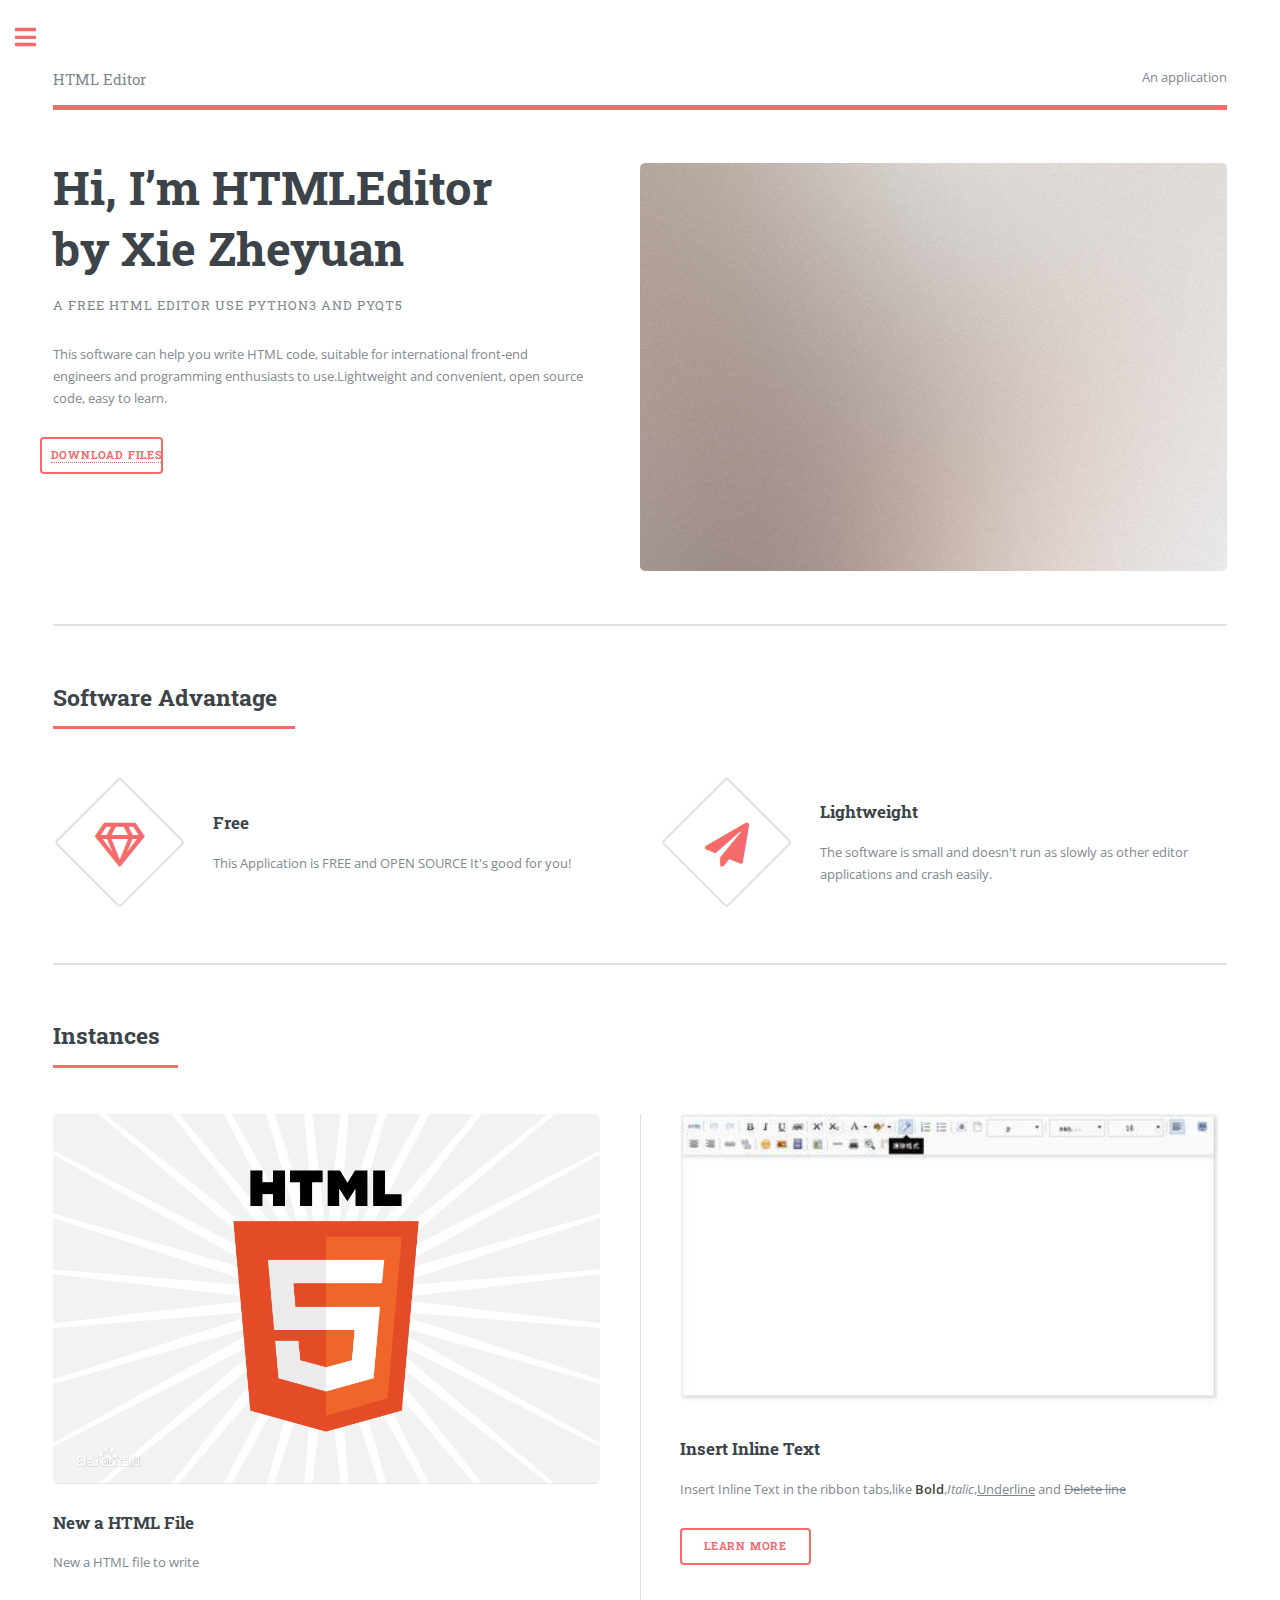
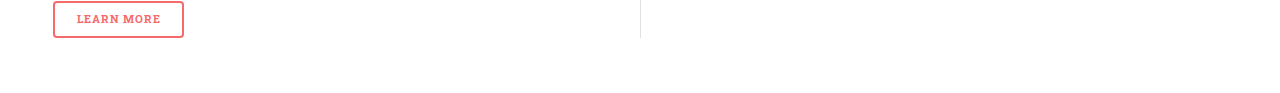
==== docs/index.html @ f75b7725 "Upgrade" ====
<!DOCTYPE HTML>
<!--
	Editorial by HTML5 UP
	html5up.net | @ajlkn
	Free for personal and commercial use under the CCA 3.0 license (html5up.net/license)
-->
<html>
	<head>
		<title>Editorial by HTML5 UP</title>
		<meta charset="utf-8" />
		<meta name="viewport" content="width=device-width, initial-scale=1, user-scalable=no" />
		<link rel="stylesheet" href="assets/css/main.css" />
	</head>
	<body class="is-preload">

		<!-- Wrapper -->
			<div id="wrapper">

				<!-- Main -->
					<div id="main">
						<div class="inner">

							<!-- Header -->
								<header id="header">
									<a href="index.html" class="logo">HTML Editor</a>
									An application
								</header>

							<!-- Banner -->
								<section id="banner">
									<div class="content">
										<header>
											<h1>Hi, I’m HTMLEditor<br />
											by Xie Zheyuan</h1>
											<p>A free HTML Editor use Python3 and PyQt5</p>
										</header>
										<p>This software can help you write HTML code, suitable for international front-end engineers and programming enthusiasts to use.Lightweight and convenient, open source code, easy to learn.</p>
										<ul class="actions">
											<li class="button"><a href="https://github.com/XieZheyuan/HTMLEditor/archive/master.zip">Download Files</a></li>
										</ul>
									</div>
									<span class="image object">
										<img src="images/pic10.jpg" alt="" />
									</span>
								</section>

							<!-- Section -->
								<section>
									<header class="major">
										<h2>Software Advantage</h2>
									</header>
									<div class="features">
										<article>
											<span class="icon fa-gem"></span>
											<div class="content">
												<h3>Free</h3>
												<p>This Application is FREE and OPEN SOURCE It's good for you!</p>
											</div>
										</article>
										<article>
											<span class="icon solid fa-paper-plane"></span>
											<div class="content">
												<h3>Lightweight</h3>
												<P>The software is small and doesn't run as slowly as other editor applications and crash easily.</P>
											</div>
										</article>
									</div>

								</section>

							<!-- Section -->
								<section>
									<header class="major">
										<h2>Instances</h2>
									</header>
									<div class="posts">
										<article>
											<a href="#" class="image"><img src="images/html5.png" alt="" /></a>
											<h3>New a HTML File</h3>
											<p>New a HTML file to write</p>
											<ul class="actions">
												<li><a href="#" class="button">Learn More</a></li>
											</ul>
										</article>
										<article>
											<a href="#" class="image"><img src="images/richtextbox.jpg" alt="" /></a>
											<h3>Insert Inline Text</h3>
											<p>Insert Inline Text in the ribbon tabs,like <b>Bold</b>,<i>Italic</i>,<u>Underline</u> and <del>Delete line</del></p>
											<ul class="actions">
												<li><a href="#" class="button"> Learn More</a></li>
											</ul>
										</article>

									</div>
								</section>

						</div>
					</div>

				<!-- Sidebar -->
					<div id="sidebar">
						<div class="inner">

							<!-- Search -->


							<!-- Menu -->
								<nav id="menu">
									<header class="major">
										<h2>Menu</h2>
									</header>
									<ul>
										<li><a href="">Homepage</a></li>
										<li><a href="http://github.com/XieZheyuan/HTMLEditor">GitHub Repository</a></li>
										<li><a href="">Class</a></li>
										<li>
											<span class="opener">Instances</span>
											<ul>
												<li><a href="#">Insert Inline Text</a></li>
												<li><a href="#">Insert Line and BR Element</a></li>
												<li><a href="#">Insert List</a></li>
												<li><a href="#">Insert Table</a></li>
											</ul>
										</li>

									</ul>
								</nav>



							<!-- Section -->
								<section>
									<header class="major">
										<h2>To contact me</h2>
									</header>
									<p>Please don't disturb me if there is nothing wrong. Thank you for your cooperation.</p>
									<ul class="contact">
										<li class="icon solid fa-envelope"><a href="mailto:billy03282@163.com">billy03282@163.com</a></li>
										<li class="icon solid fa-phone">+86 (0731) 18670026827</li>
										<li class="icon solid fa-home">Meixihu street, Yuelu district, Changsha city, Hunan province, China<br />
										</li>
									</ul>
								</section>

							<!-- Footer -->
								<footer id="footer">
									<p class="copyright">&copy;XieZheyuan All rights reserved.Design: <a href="https://html5up.net">HTML5 UP</a>.</p>
								</footer>

						</div>
					</div>

			</div>

		<!-- Scripts -->
			<script src="assets/js/jquery.min.js"></script>
			<script src="assets/js/browser.min.js"></script>
			<script src="assets/js/breakpoints.min.js"></script>
			<script src="assets/js/util.js"></script>
			<script src="assets/js/main.js"></script>

	</body>
</html>
---- docs/assets/css/main.css ----
@import url(fontawesome-all.min.css);
@import url("https://fonts.googleapis.com/css?family=Open+Sans:400,600,400italic,600italic|Roboto+Slab:400,700");
/*
	Editorial by HTML5 UP
	html5up.net | @ajlkn
	Free for personal and commercial use under the CCA 3.0 license (html5up.net/license)
*/
html, body, div, span, applet, object,
iframe, h1, h2, h3, h4, h5, h6, p, blockquote,
pre, a, abbr, acronym, address, big, cite,
code, del, dfn, em, img, ins, kbd, q, s, samp,
small, strike, strong, sub, sup, tt, var, b,
u, i, center, dl, dt, dd, ol, ul, li, fieldset,
form, label, legend, table, caption, tbody,
tfoot, thead, tr, th, td, article, aside,
canvas, details, embed, figure, figcaption,
footer, header, hgroup, menu, nav, output, ruby,
section, summary, time, mark, audio, video {
  margin: 0;
  padding: 0;
  border: 0;
  font-size: 100%;
  font: inherit;
  vertical-align: baseline; }

article, aside, details, figcaption, figure,
footer, header, hgroup, menu, nav, section {
  display: block; }

body {
  line-height: 1; }

ol, ul {
  list-style: none; }

blockquote, q {
  quotes: none; }
  blockquote:before, blockquote:after, q:before, q:after {
    content: '';
    content: none; }

table {
  border-collapse: collapse;
  border-spacing: 0; }

body {
  -webkit-text-size-adjust: none; }

mark {
  background-color: transparent;
  color: inherit; }

input::-moz-focus-inner {
  border: 0;
  padding: 0; }

input, select, textarea {
  -moz-appearance: none;
  -webkit-appearance: none;
  -ms-appearance: none;
  appearance: none; }

/* Basic */
@-ms-viewport {
  width: device-width; }

body {
  -ms-overflow-style: scrollbar; }

@media screen and (max-width: 480px) {
  html, body {
    min-width: 320px; } }

html {
  box-sizing: border-box; }

*, *:before, *:after {
  box-sizing: inherit; }

body {
  background: #ffffff; }
  body.is-preload *, body.is-preload *:before, body.is-preload *:after, body.is-resizing *, body.is-resizing *:before, body.is-resizing *:after {
    -moz-animation: none !important;
    -webkit-animation: none !important;
    -ms-animation: none !important;
    animation: none !important;
    -moz-transition: none !important;
    -webkit-transition: none !important;
    -ms-transition: none !important;
    transition: none !important; }

/* Type */
body, input, select, textarea {
  color: #7f888f;
  font-family: "Open Sans", sans-serif;
  font-size: 13pt;
  font-weight: 400;
  line-height: 1.65; }
  @media screen and (max-width: 1680px) {
    body, input, select, textarea {
      font-size: 11pt; } }
  @media screen and (max-width: 1280px) {
    body, input, select, textarea {
      font-size: 10pt; } }
  @media screen and (max-width: 360px) {
    body, input, select, textarea {
      font-size: 9pt; } }

a {
  -moz-transition: color 0.2s ease-in-out, border-bottom-color 0.2s ease-in-out;
  -webkit-transition: color 0.2s ease-in-out, border-bottom-color 0.2s ease-in-out;
  -ms-transition: color 0.2s ease-in-out, border-bottom-color 0.2s ease-in-out;
  transition: color 0.2s ease-in-out, border-bottom-color 0.2s ease-in-out;
  border-bottom: dotted 1px;
  color: #f56a6a;
  text-decoration: none; }
  a:hover {
    border-bottom-color: #f56a6a;
    color: #f56a6a !important; }
    a:hover strong {
      color: inherit; }

strong, b {
  color: #3d4449;
  font-weight: 600; }

em, i {
  font-style: italic; }

p {
  margin: 0 0 2em 0; }

h1, h2, h3, h4, h5, h6 {
  color: #3d4449;
  font-family: "Roboto Slab", serif;
  font-weight: 700;
  line-height: 1.5;
  margin: 0 0 1em 0; }
  h1 a, h2 a, h3 a, h4 a, h5 a, h6 a {
    color: inherit;
    text-decoration: none;
    border-bottom: 0; }

h1 {
  font-size: 4em;
  margin: 0 0 0.5em 0;
  line-height: 1.3; }

h2 {
  font-size: 1.75em; }

h3 {
  font-size: 1.25em; }

h4 {
  font-size: 1.1em; }

h5 {
  font-size: 0.9em; }

h6 {
  font-size: 0.7em; }

@media screen and (max-width: 1680px) {
  h1 {
    font-size: 3.5em; } }

@media screen and (max-width: 980px) {
  h1 {
    font-size: 3.25em; } }

@media screen and (max-width: 736px) {
  h1 {
    font-size: 2em;
    line-height: 1.4; }
  h2 {
    font-size: 1.5em; } }

sub {
  font-size: 0.8em;
  position: relative;
  top: 0.5em; }

sup {
  font-size: 0.8em;
  position: relative;
  top: -0.5em; }

blockquote {
  border-left: solid 3px rgba(210, 215, 217, 0.75);
  font-style: italic;
  margin: 0 0 2em 0;
  padding: 0.5em 0 0.5em 2em; }

code {
  background: rgba(230, 235, 237, 0.25);
  border-radius: 0.375em;
  border: solid 1px rgba(210, 215, 217, 0.75);
  font-family: "Courier New", monospace;
  font-size: 0.9em;
  margin: 0 0.25em;
  padding: 0.25em 0.65em; }

pre {
  -webkit-overflow-scrolling: touch;
  font-family: "Courier New", monospace;
  font-size: 0.9em;
  margin: 0 0 2em 0; }
  pre code {
    display: block;
    line-height: 1.75;
    padding: 1em 1.5em;
    overflow-x: auto; }

hr {
  border: 0;
  border-bottom: solid 1px rgba(210, 215, 217, 0.75);
  margin: 2em 0; }
  hr.major {
    margin: 3em 0; }

.align-left {
  text-align: left; }

.align-center {
  text-align: center; }

.align-right {
  text-align: right; }

/* Row */
.row {
  display: flex;
  flex-wrap: wrap;
  box-sizing: border-box;
  align-items: stretch; }
  .row > * {
    box-sizing: border-box; }
  .row.gtr-uniform > * > :last-child {
    margin-bottom: 0; }
  .row.aln-left {
    justify-content: flex-start; }
  .row.aln-center {
    justify-content: center; }
  .row.aln-right {
    justify-content: flex-end; }
  .row.aln-top {
    align-items: flex-start; }
  .row.aln-middle {
    align-items: center; }
  .row.aln-bottom {
    align-items: flex-end; }
  .row > .imp {
    order: -1; }
  .row > .col-1 {
    width: 8.33333%; }
  .row > .off-1 {
    margin-left: 8.33333%; }
  .row > .col-2 {
    width: 16.66667%; }
  .row > .off-2 {
    margin-left: 16.66667%; }
  .row > .col-3 {
    width: 25%; }
  .row > .off-3 {
    margin-left: 25%; }
  .row > .col-4 {
    width: 33.33333%; }
  .row > .off-4 {
    margin-left: 33.33333%; }
  .row > .col-5 {
    width: 41.66667%; }
  .row > .off-5 {
    margin-left: 41.66667%; }
  .row > .col-6 {
    width: 50%; }
  .row > .off-6 {
    margin-left: 50%; }
  .row > .col-7 {
    width: 58.33333%; }
  .row > .off-7 {
    margin-left: 58.33333%; }
  .row > .col-8 {
    width: 66.66667%; }
  .row > .off-8 {
    margin-left: 66.66667%; }
  .row > .col-9 {
    width: 75%; }
  .row > .off-9 {
    margin-left: 75%; }
  .row > .col-10 {
    width: 83.33333%; }
  .row > .off-10 {
    margin-left: 83.33333%; }
  .row > .col-11 {
    width: 91.66667%; }
  .row > .off-11 {
    margin-left: 91.66667%; }
  .row > .col-12 {
    width: 100%; }
  .row > .off-12 {
    margin-left: 100%; }
  .row.gtr-0 {
    margin-top: 0;
    margin-left: 0em; }
    .row.gtr-0 > * {
      padding: 0 0 0 0em; }
    .row.gtr-0.gtr-uniform {
      margin-top: 0em; }
      .row.gtr-0.gtr-uniform > * {
        padding-top: 0em; }
  .row.gtr-25 {
    margin-top: 0;
    margin-left: -0.375em; }
    .row.gtr-25 > * {
      padding: 0 0 0 0.375em; }
    .row.gtr-25.gtr-uniform {
      margin-top: -0.375em; }
      .row.gtr-25.gtr-uniform > * {
        padding-top: 0.375em; }
  .row.gtr-50 {
    margin-top: 0;
    margin-left: -0.75em; }
    .row.gtr-50 > * {
      padding: 0 0 0 0.75em; }
    .row.gtr-50.gtr-uniform {
      margin-top: -0.75em; }
      .row.gtr-50.gtr-uniform > * {
        padding-top: 0.75em; }
  .row {
    margin-top: 0;
    margin-left: -1.5em; }
    .row > * {
      padding: 0 0 0 1.5em; }
    .row.gtr-uniform {
      margin-top: -1.5em; }
      .row.gtr-uniform > * {
        padding-top: 1.5em; }
  .row.gtr-150 {
    margin-top: 0;
    margin-left: -2.25em; }
    .row.gtr-150 > * {
      padding: 0 0 0 2.25em; }
    .row.gtr-150.gtr-uniform {
      margin-top: -2.25em; }
      .row.gtr-150.gtr-uniform > * {
        padding-top: 2.25em; }
  .row.gtr-200 {
    margin-top: 0;
    margin-left: -3em; }
    .row.gtr-200 > * {
      padding: 0 0 0 3em; }
    .row.gtr-200.gtr-uniform {
      margin-top: -3em; }
      .row.gtr-200.gtr-uniform > * {
        padding-top: 3em; }
  @media screen and (max-width: 1680px) {
    .row {
      display: flex;
      flex-wrap: wrap;
      box-sizing: border-box;
      align-items: stretch; }
      .row > * {
        box-sizing: border-box; }
      .row.gtr-uniform > * > :last-child {
        margin-bottom: 0; }
      .row.aln-left {
        justify-content: flex-start; }
      .row.aln-center {
        justify-content: center; }
      .row.aln-right {
        justify-content: flex-end; }
      .row.aln-top {
        align-items: flex-start; }
      .row.aln-middle {
        align-items: center; }
      .row.aln-bottom {
        align-items: flex-end; }
      .row > .imp-xlarge {
        order: -1; }
      .row > .col-1-xlarge {
        width: 8.33333%; }
      .row > .off-1-xlarge {
        margin-left: 8.33333%; }
      .row > .col-2-xlarge {
        width: 16.66667%; }
      .row > .off-2-xlarge {
        margin-left: 16.66667%; }
      .row > .col-3-xlarge {
        width: 25%; }
      .row > .off-3-xlarge {
        margin-left: 25%; }
      .row > .col-4-xlarge {
        width: 33.33333%; }
      .row > .off-4-xlarge {
        margin-left: 33.33333%; }
      .row > .col-5-xlarge {
        width: 41.66667%; }
      .row > .off-5-xlarge {
        margin-left: 41.66667%; }
      .row > .col-6-xlarge {
        width: 50%; }
      .row > .off-6-xlarge {
        margin-left: 50%; }
      .row > .col-7-xlarge {
        width: 58.33333%; }
      .row > .off-7-xlarge {
        margin-left: 58.33333%; }
      .row > .col-8-xlarge {
        width: 66.66667%; }
      .row > .off-8-xlarge {
        margin-left: 66.66667%; }
      .row > .col-9-xlarge {
        width: 75%; }
      .row > .off-9-xlarge {
        margin-left: 75%; }
      .row > .col-10-xlarge {
        width: 83.33333%; }
      .row > .off-10-xlarge {
        margin-left: 83.33333%; }
      .row > .col-11-xlarge {
        width: 91.66667%; }
      .row > .off-11-xlarge {
        margin-left: 91.66667%; }
      .row > .col-12-xlarge {
        width: 100%; }
      .row > .off-12-xlarge {
        margin-left: 100%; }
      .row.gtr-0 {
        margin-top: 0;
        margin-left: 0em; }
        .row.gtr-0 > * {
          padding: 0 0 0 0em; }
        .row.gtr-0.gtr-uniform {
          margin-top: 0em; }
          .row.gtr-0.gtr-uniform > * {
            padding-top: 0em; }
      .row.gtr-25 {
        margin-top: 0;
        margin-left: -0.375em; }
        .row.gtr-25 > * {
          padding: 0 0 0 0.375em; }
        .row.gtr-25.gtr-uniform {
          margin-top: -0.375em; }
          .row.gtr-25.gtr-uniform > * {
            padding-top: 0.375em; }
      .row.gtr-50 {
        margin-top: 0;
        margin-left: -0.75em; }
        .row.gtr-50 > * {
          padding: 0 0 0 0.75em; }
        .row.gtr-50.gtr-uniform {
          margin-top: -0.75em; }
          .row.gtr-50.gtr-uniform > * {
            padding-top: 0.75em; }
      .row {
        margin-top: 0;
        margin-left: -1.5em; }
        .row > * {
          padding: 0 0 0 1.5em; }
        .row.gtr-uniform {
          margin-top: -1.5em; }
          .row.gtr-uniform > * {
            padding-top: 1.5em; }
      .row.gtr-150 {
        margin-top: 0;
        margin-left: -2.25em; }
        .row.gtr-150 > * {
          padding: 0 0 0 2.25em; }
        .row.gtr-150.gtr-uniform {
          margin-top: -2.25em; }
          .row.gtr-150.gtr-uniform > * {
            padding-top: 2.25em; }
      .row.gtr-200 {
        margin-top: 0;
        margin-left: -3em; }
        .row.gtr-200 > * {
          padding: 0 0 0 3em; }
        .row.gtr-200.gtr-uniform {
          margin-top: -3em; }
          .row.gtr-200.gtr-uniform > * {
            padding-top: 3em; } }
  @media screen and (max-width: 1280px) {
    .row {
      display: flex;
      flex-wrap: wrap;
      box-sizing: border-box;
      align-items: stretch; }
      .row > * {
        box-sizing: border-box; }
      .row.gtr-uniform > * > :last-child {
        margin-bottom: 0; }
      .row.aln-left {
        justify-content: flex-start; }
      .row.aln-center {
        justify-content: center; }
      .row.aln-right {
        justify-content: flex-end; }
      .row.aln-top {
        align-items: flex-start; }
      .row.aln-middle {
        align-items: center; }
      .row.aln-bottom {
        align-items: flex-end; }
      .row > .imp-large {
        order: -1; }
      .row > .col-1-large {
        width: 8.33333%; }
      .row > .off-1-large {
        margin-left: 8.33333%; }
      .row > .col-2-large {
        width: 16.66667%; }
      .row > .off-2-large {
        margin-left: 16.66667%; }
      .row > .col-3-large {
        width: 25%; }
      .row > .off-3-large {
        margin-left: 25%; }
      .row > .col-4-large {
        width: 33.33333%; }
      .row > .off-4-large {
        margin-left: 33.33333%; }
      .row > .col-5-large {
        width: 41.66667%; }
      .row > .off-5-large {
        margin-left: 41.66667%; }
      .row > .col-6-large {
        width: 50%; }
      .row > .off-6-large {
        margin-left: 50%; }
      .row > .col-7-large {
        width: 58.33333%; }
      .row > .off-7-large {
        margin-left: 58.33333%; }
      .row > .col-8-large {
        width: 66.66667%; }
      .row > .off-8-large {
        margin-left: 66.66667%; }
      .row > .col-9-large {
        width: 75%; }
      .row > .off-9-large {
        margin-left: 75%; }
      .row > .col-10-large {
        width: 83.33333%; }
      .row > .off-10-large {
        margin-left: 83.33333%; }
      .row > .col-11-large {
        width: 91.66667%; }
      .row > .off-11-large {
        margin-left: 91.66667%; }
      .row > .col-12-large {
        width: 100%; }
      .row > .off-12-large {
        margin-left: 100%; }
      .row.gtr-0 {
        margin-top: 0;
        margin-left: 0em; }
        .row.gtr-0 > * {
          padding: 0 0 0 0em; }
        .row.gtr-0.gtr-uniform {
          margin-top: 0em; }
          .row.gtr-0.gtr-uniform > * {
            padding-top: 0em; }
      .row.gtr-25 {
        margin-top: 0;
        margin-left: -0.375em; }
        .row.gtr-25 > * {
          padding: 0 0 0 0.375em; }
        .row.gtr-25.gtr-uniform {
          margin-top: -0.375em; }
          .row.gtr-25.gtr-uniform > * {
            padding-top: 0.375em; }
      .row.gtr-50 {
        margin-top: 0;
        margin-left: -0.75em; }
        .row.gtr-50 > * {
          padding: 0 0 0 0.75em; }
        .row.gtr-50.gtr-uniform {
          margin-top: -0.75em; }
          .row.gtr-50.gtr-uniform > * {
            padding-top: 0.75em; }
      .row {
        margin-top: 0;
        margin-left: -1.5em; }
        .row > * {
          padding: 0 0 0 1.5em; }
        .row.gtr-uniform {
          margin-top: -1.5em; }
          .row.gtr-uniform > * {
            padding-top: 1.5em; }
      .row.gtr-150 {
        margin-top: 0;
        margin-left: -2.25em; }
        .row.gtr-150 > * {
          padding: 0 0 0 2.25em; }
        .row.gtr-150.gtr-uniform {
          margin-top: -2.25em; }
          .row.gtr-150.gtr-uniform > * {
            padding-top: 2.25em; }
      .row.gtr-200 {
        margin-top: 0;
        margin-left: -3em; }
        .row.gtr-200 > * {
          padding: 0 0 0 3em; }
        .row.gtr-200.gtr-uniform {
          margin-top: -3em; }
          .row.gtr-200.gtr-uniform > * {
            padding-top: 3em; } }
  @media screen and (max-width: 980px) {
    .row {
      display: flex;
      flex-wrap: wrap;
      box-sizing: border-box;
      align-items: stretch; }
      .row > * {
        box-sizing: border-box; }
      .row.gtr-uniform > * > :last-child {
        margin-bottom: 0; }
      .row.aln-left {
        justify-content: flex-start; }
      .row.aln-center {
        justify-content: center; }
      .row.aln-right {
        justify-content: flex-end; }
      .row.aln-top {
        align-items: flex-start; }
      .row.aln-middle {
        align-items: center; }
      .row.aln-bottom {
        align-items: flex-end; }
      .row > .imp-medium {
        order: -1; }
      .row > .col-1-medium {
        width: 8.33333%; }
      .row > .off-1-medium {
        margin-left: 8.33333%; }
      .row > .col-2-medium {
        width: 16.66667%; }
      .row > .off-2-medium {
        margin-left: 16.66667%; }
      .row > .col-3-medium {
        width: 25%; }
      .row > .off-3-medium {
        margin-left: 25%; }
      .row > .col-4-medium {
        width: 33.33333%; }
      .row > .off-4-medium {
        margin-left: 33.33333%; }
      .row > .col-5-medium {
        width: 41.66667%; }
      .row > .off-5-medium {
        margin-left: 41.66667%; }
      .row > .col-6-medium {
        width: 50%; }
      .row > .off-6-medium {
        margin-left: 50%; }
      .row > .col-7-medium {
        width: 58.33333%; }
      .row > .off-7-medium {
        margin-left: 58.33333%; }
      .row > .col-8-medium {
        width: 66.66667%; }
      .row > .off-8-medium {
        margin-left: 66.66667%; }
      .row > .col-9-medium {
        width: 75%; }
      .row > .off-9-medium {
        margin-left: 75%; }
      .row > .col-10-medium {
        width: 83.33333%; }
      .row > .off-10-medium {
        margin-left: 83.33333%; }
      .row > .col-11-medium {
        width: 91.66667%; }
      .row > .off-11-medium {
        margin-left: 91.66667%; }
      .row > .col-12-medium {
        width: 100%; }
      .row > .off-12-medium {
        margin-left: 100%; }
      .row.gtr-0 {
        margin-top: 0;
        margin-left: 0em; }
        .row.gtr-0 > * {
          padding: 0 0 0 0em; }
        .row.gtr-0.gtr-uniform {
          margin-top: 0em; }
          .row.gtr-0.gtr-uniform > * {
            padding-top: 0em; }
      .row.gtr-25 {
        margin-top: 0;
        margin-left: -0.375em; }
        .row.gtr-25 > * {
          padding: 0 0 0 0.375em; }
        .row.gtr-25.gtr-uniform {
          margin-top: -0.375em; }
          .row.gtr-25.gtr-uniform > * {
            padding-top: 0.375em; }
      .row.gtr-50 {
        margin-top: 0;
        margin-left: -0.75em; }
        .row.gtr-50 > * {
          padding: 0 0 0 0.75em; }
        .row.gtr-50.gtr-uniform {
          margin-top: -0.75em; }
          .row.gtr-50.gtr-uniform > * {
            padding-top: 0.75em; }
      .row {
        margin-top: 0;
        margin-left: -1.5em; }
        .row > * {
          padding: 0 0 0 1.5em; }
        .row.gtr-uniform {
          margin-top: -1.5em; }
          .row.gtr-uniform > * {
            padding-top: 1.5em; }
      .row.gtr-150 {
        margin-top: 0;
        margin-left: -2.25em; }
        .row.gtr-150 > * {
          padding: 0 0 0 2.25em; }
        .row.gtr-150.gtr-uniform {
          margin-top: -2.25em; }
          .row.gtr-150.gtr-uniform > * {
            padding-top: 2.25em; }
      .row.gtr-200 {
        margin-top: 0;
        margin-left: -3em; }
        .row.gtr-200 > * {
          padding: 0 0 0 3em; }
        .row.gtr-200.gtr-uniform {
          margin-top: -3em; }
          .row.gtr-200.gtr-uniform > * {
            padding-top: 3em; } }
  @media screen and (max-width: 736px) {
    .row {
      display: flex;
      flex-wrap: wrap;
      box-sizing: border-box;
      align-items: stretch; }
      .row > * {
        box-sizing: border-box; }
      .row.gtr-uniform > * > :last-child {
        margin-bottom: 0; }
      .row.aln-left {
        justify-content: flex-start; }
      .row.aln-center {
        justify-content: center; }
      .row.aln-right {
        justify-content: flex-end; }
      .row.aln-top {
        align-items: flex-start; }
      .row.aln-middle {
        align-items: center; }
      .row.aln-bottom {
        align-items: flex-end; }
      .row > .imp-small {
        order: -1; }
      .row > .col-1-small {
        width: 8.33333%; }
      .row > .off-1-small {
        margin-left: 8.33333%; }
      .row > .col-2-small {
        width: 16.66667%; }
      .row > .off-2-small {
        margin-left: 16.66667%; }
      .row > .col-3-small {
        width: 25%; }
      .row > .off-3-small {
        margin-left: 25%; }
      .row > .col-4-small {
        width: 33.33333%; }
      .row > .off-4-small {
        margin-left: 33.33333%; }
      .row > .col-5-small {
        width: 41.66667%; }
      .row > .off-5-small {
        margin-left: 41.66667%; }
      .row > .col-6-small {
        width: 50%; }
      .row > .off-6-small {
        margin-left: 50%; }
      .row > .col-7-small {
        width: 58.33333%; }
      .row > .off-7-small {
        margin-left: 58.33333%; }
      .row > .col-8-small {
        width: 66.66667%; }
      .row > .off-8-small {
        margin-left: 66.66667%; }
      .row > .col-9-small {
        width: 75%; }
      .row > .off-9-small {
        margin-left: 75%; }
      .row > .col-10-small {
        width: 83.33333%; }
      .row > .off-10-small {
        margin-left: 83.33333%; }
      .row > .col-11-small {
        width: 91.66667%; }
      .row > .off-11-small {
        margin-left: 91.66667%; }
      .row > .col-12-small {
        width: 100%; }
      .row > .off-12-small {
        margin-left: 100%; }
      .row.gtr-0 {
        margin-top: 0;
        margin-left: 0em; }
        .row.gtr-0 > * {
          padding: 0 0 0 0em; }
        .row.gtr-0.gtr-uniform {
          margin-top: 0em; }
          .row.gtr-0.gtr-uniform > * {
            padding-top: 0em; }
      .row.gtr-25 {
        margin-top: 0;
        margin-left: -0.375em; }
        .row.gtr-25 > * {
          padding: 0 0 0 0.375em; }
        .row.gtr-25.gtr-uniform {
          margin-top: -0.375em; }
          .row.gtr-25.gtr-uniform > * {
            padding-top: 0.375em; }
      .row.gtr-50 {
        margin-top: 0;
        margin-left: -0.75em; }
        .row.gtr-50 > * {
          padding: 0 0 0 0.75em; }
        .row.gtr-50.gtr-uniform {
          margin-top: -0.75em; }
          .row.gtr-50.gtr-uniform > * {
            padding-top: 0.75em; }
      .row {
        margin-top: 0;
        margin-left: -1.5em; }
        .row > * {
          padding: 0 0 0 1.5em; }
        .row.gtr-uniform {
          margin-top: -1.5em; }
          .row.gtr-uniform > * {
            padding-top: 1.5em; }
      .row.gtr-150 {
        margin-top: 0;
        margin-left: -2.25em; }
        .row.gtr-150 > * {
          padding: 0 0 0 2.25em; }
        .row.gtr-150.gtr-uniform {
          margin-top: -2.25em; }
          .row.gtr-150.gtr-uniform > * {
            padding-top: 2.25em; }
      .row.gtr-200 {
        margin-top: 0;
        margin-left: -3em; }
        .row.gtr-200 > * {
          padding: 0 0 0 3em; }
        .row.gtr-200.gtr-uniform {
          margin-top: -3em; }
          .row.gtr-200.gtr-uniform > * {
            padding-top: 3em; } }
  @media screen and (max-width: 480px) {
    .row {
      display: flex;
      flex-wrap: wrap;
      box-sizing: border-box;
      align-items: stretch; }
      .row > * {
        box-sizing: border-box; }
      .row.gtr-uniform > * > :last-child {
        margin-bottom: 0; }
      .row.aln-left {
        justify-content: flex-start; }
      .row.aln-center {
        justify-content: center; }
      .row.aln-right {
        justify-content: flex-end; }
      .row.aln-top {
        align-items: flex-start; }
      .row.aln-middle {
        align-items: center; }
      .row.aln-bottom {
        align-items: flex-end; }
      .row > .imp-xsmall {
        order: -1; }
      .row > .col-1-xsmall {
        width: 8.33333%; }
      .row > .off-1-xsmall {
        margin-left: 8.33333%; }
      .row > .col-2-xsmall {
        width: 16.66667%; }
      .row > .off-2-xsmall {
        margin-left: 16.66667%; }
      .row > .col-3-xsmall {
        width: 25%; }
      .row > .off-3-xsmall {
        margin-left: 25%; }
      .row > .col-4-xsmall {
        width: 33.33333%; }
      .row > .off-4-xsmall {
        margin-left: 33.33333%; }
      .row > .col-5-xsmall {
        width: 41.66667%; }
      .row > .off-5-xsmall {
        margin-left: 41.66667%; }
      .row > .col-6-xsmall {
        width: 50%; }
      .row > .off-6-xsmall {
        margin-left: 50%; }
      .row > .col-7-xsmall {
        width: 58.33333%; }
      .row > .off-7-xsmall {
        margin-left: 58.33333%; }
      .row > .col-8-xsmall {
        width: 66.66667%; }
      .row > .off-8-xsmall {
        margin-left: 66.66667%; }
      .row > .col-9-xsmall {
        width: 75%; }
      .row > .off-9-xsmall {
        margin-left: 75%; }
      .row > .col-10-xsmall {
        width: 83.33333%; }
      .row > .off-10-xsmall {
        margin-left: 83.33333%; }
      .row > .col-11-xsmall {
        width: 91.66667%; }
      .row > .off-11-xsmall {
        margin-left: 91.66667%; }
      .row > .col-12-xsmall {
        width: 100%; }
      .row > .off-12-xsmall {
        margin-left: 100%; }
      .row.gtr-0 {
        margin-top: 0;
        margin-left: 0em; }
        .row.gtr-0 > * {
          padding: 0 0 0 0em; }
        .row.gtr-0.gtr-uniform {
          margin-top: 0em; }
          .row.gtr-0.gtr-uniform > * {
            padding-top: 0em; }
      .row.gtr-25 {
        margin-top: 0;
        margin-left: -0.375em; }
        .row.gtr-25 > * {
          padding: 0 0 0 0.375em; }
        .row.gtr-25.gtr-uniform {
          margin-top: -0.375em; }
          .row.gtr-25.gtr-uniform > * {
            padding-top: 0.375em; }
      .row.gtr-50 {
        margin-top: 0;
        margin-left: -0.75em; }
        .row.gtr-50 > * {
          padding: 0 0 0 0.75em; }
        .row.gtr-50.gtr-uniform {
          margin-top: -0.75em; }
          .row.gtr-50.gtr-uniform > * {
            padding-top: 0.75em; }
      .row {
        margin-top: 0;
        margin-left: -1.5em; }
        .row > * {
          padding: 0 0 0 1.5em; }
        .row.gtr-uniform {
          margin-top: -1.5em; }
          .row.gtr-uniform > * {
            padding-top: 1.5em; }
      .row.gtr-150 {
        margin-top: 0;
        margin-left: -2.25em; }
        .row.gtr-150 > * {
          padding: 0 0 0 2.25em; }
        .row.gtr-150.gtr-uniform {
          margin-top: -2.25em; }
          .row.gtr-150.gtr-uniform > * {
            padding-top: 2.25em; }
      .row.gtr-200 {
        margin-top: 0;
        margin-left: -3em; }
        .row.gtr-200 > * {
          padding: 0 0 0 3em; }
        .row.gtr-200.gtr-uniform {
          margin-top: -3em; }
          .row.gtr-200.gtr-uniform > * {
            padding-top: 3em; } }

/* Section/Article */
section.special, article.special {
  text-align: center; }

header p {
  font-family: "Roboto Slab", serif;
  font-size: 1em;
  font-weight: 400;
  letter-spacing: 0.075em;
  margin-top: -0.5em;
  text-transform: uppercase; }

header.major > :last-child {
  border-bottom: solid 3px #f56a6a;
  display: inline-block;
  margin: 0 0 2em 0;
  padding: 0 0.75em 0.5em 0; }

header.main > :last-child {
  margin: 0 0 1em 0; }

/* Form */
form {
  margin: 0 0 2em 0; }

label {
  color: #3d4449;
  display: block;
  font-size: 0.9em;
  font-weight: 600;
  margin: 0 0 1em 0; }

input[type="text"],
input[type="password"],
input[type="email"],
input[type="tel"],
input[type="search"],
input[type="url"],
select,
textarea {
  -moz-appearance: none;
  -webkit-appearance: none;
  -ms-appearance: none;
  appearance: none;
  background: #ffffff;
  border-radius: 0.375em;
  border: none;
  border: solid 1px rgba(210, 215, 217, 0.75);
  color: inherit;
  display: block;
  outline: 0;
  padding: 0 1em;
  text-decoration: none;
  width: 100%; }
  input[type="text"]:invalid,
  input[type="password"]:invalid,
  input[type="email"]:invalid,
  input[type="tel"]:invalid,
  input[type="search"]:invalid,
  input[type="url"]:invalid,
  select:invalid,
  textarea:invalid {
    box-shadow: none; }
  input[type="text"]:focus,
  input[type="password"]:focus,
  input[type="email"]:focus,
  input[type="tel"]:focus,
  input[type="search"]:focus,
  input[type="url"]:focus,
  select:focus,
  textarea:focus {
    border-color: #f56a6a;
    box-shadow: 0 0 0 1px #f56a6a; }

select {
  background-image: url("data:image/svg+xml;charset=utf8,%3Csvg xmlns='http://www.w3.org/2000/svg' width='40' height='40' preserveAspectRatio='none' viewBox='0 0 40 40'%3E%3Cpath d='M9.4,12.3l10.4,10.4l10.4-10.4c0.2-0.2,0.5-0.4,0.9-0.4c0.3,0,0.6,0.1,0.9,0.4l3.3,3.3c0.2,0.2,0.4,0.5,0.4,0.9 c0,0.4-0.1,0.6-0.4,0.9L20.7,31.9c-0.2,0.2-0.5,0.4-0.9,0.4c-0.3,0-0.6-0.1-0.9-0.4L4.3,17.3c-0.2-0.2-0.4-0.5-0.4-0.9 c0-0.4,0.1-0.6,0.4-0.9l3.3-3.3c0.2-0.2,0.5-0.4,0.9-0.4S9.1,12.1,9.4,12.3z' fill='rgba(210, 215, 217, 0.75)' /%3E%3C/svg%3E");
  background-size: 1.25em;
  background-repeat: no-repeat;
  background-position: calc(100% - 1em) center;
  height: 2.75em;
  padding-right: 2.75em;
  text-overflow: ellipsis; }
  select option {
    color: #3d4449;
    background: #ffffff; }
  select:focus::-ms-value {
    background-color: transparent; }
  select::-ms-expand {
    display: none; }

input[type="text"],
input[type="password"],
input[type="email"],
input[type="tel"],
input[type="search"],
input[type="url"],
select {
  height: 2.75em; }

textarea {
  padding: 0.75em 1em; }

input[type="checkbox"],
input[type="radio"] {
  -moz-appearance: none;
  -webkit-appearance: none;
  -ms-appearance: none;
  appearance: none;
  display: block;
  float: left;
  margin-right: -2em;
  opacity: 0;
  width: 1em;
  z-index: -1; }
  input[type="checkbox"] + label,
  input[type="radio"] + label {
    text-decoration: none;
    color: #7f888f;
    cursor: pointer;
    display: inline-block;
    font-size: 1em;
    font-weight: 400;
    padding-left: 2.4em;
    padding-right: 0.75em;
    position: relative; }
    input[type="checkbox"] + label:before,
    input[type="radio"] + label:before {
      -moz-osx-font-smoothing: grayscale;
      -webkit-font-smoothing: antialiased;
      display: inline-block;
      font-style: normal;
      font-variant: normal;
      text-rendering: auto;
      line-height: 1;
      text-transform: none !important;
      font-family: 'Font Awesome 5 Free';
      font-weight: 900; }
    input[type="checkbox"] + label:before,
    input[type="radio"] + label:before {
      background: #ffffff;
      border-radius: 0.375em;
      border: solid 1px rgba(210, 215, 217, 0.75);
      content: '';
      display: inline-block;
      font-size: 0.8em;
      height: 2.0625em;
      left: 0;
      line-height: 2.0625em;
      position: absolute;
      text-align: center;
      top: 0;
      width: 2.0625em; }
  input[type="checkbox"]:checked + label:before,
  input[type="radio"]:checked + label:before {
    background: #3d4449;
    border-color: #3d4449;
    color: #ffffff;
    content: '\f00c'; }
  input[type="checkbox"]:focus + label:before,
  input[type="radio"]:focus + label:before {
    border-color: #f56a6a;
    box-shadow: 0 0 0 1px #f56a6a; }

input[type="checkbox"] + label:before {
  border-radius: 0.375em; }

input[type="radio"] + label:before {
  border-radius: 100%; }

::-webkit-input-placeholder {
  color: #9fa3a6 !important;
  opacity: 1.0; }

:-moz-placeholder {
  color: #9fa3a6 !important;
  opacity: 1.0; }

::-moz-placeholder {
  color: #9fa3a6 !important;
  opacity: 1.0; }

:-ms-input-placeholder {
  color: #9fa3a6 !important;
  opacity: 1.0; }

/* Box */
.box {
  border-radius: 0.375em;
  border: solid 1px rgba(210, 215, 217, 0.75);
  margin-bottom: 2em;
  padding: 1.5em; }
  .box > :last-child,
  .box > :last-child > :last-child,
  .box > :last-child > :last-child > :last-child {
    margin-bottom: 0; }
  .box.alt {
    border: 0;
    border-radius: 0;
    padding: 0; }

/* Icon */
.icon {
  text-decoration: none;
  border-bottom: none;
  position: relative; }
  .icon:before {
    -moz-osx-font-smoothing: grayscale;
    -webkit-font-smoothing: antialiased;
    display: inline-block;
    font-style: normal;
    font-variant: normal;
    text-rendering: auto;
    line-height: 1;
    text-transform: none !important;
    font-family: 'Font Awesome 5 Free';
    font-weight: 400; }
  .icon > .label {
    display: none; }
  .icon:before {
    line-height: inherit; }
  .icon.solid:before {
    font-weight: 900; }
  .icon.brands:before {
    font-family: 'Font Awesome 5 Brands'; }

/* Image */
.image {
  border-radius: 0.375em;
  border: 0;
  display: inline-block;
  position: relative; }
  .image img {
    border-radius: 0.375em;
    display: block; }
  .image.left, .image.right {
    max-width: 40%; }
    .image.left img, .image.right img {
      width: 100%; }
  .image.left {
    float: left;
    padding: 0 1.5em 1em 0;
    top: 0.25em; }
  .image.right {
    float: right;
    padding: 0 0 1em 1.5em;
    top: 0.25em; }
  .image.fit {
    display: block;
    margin: 0 0 2em 0;
    width: 100%; }
    .image.fit img {
      width: 100%; }
  .image.main {
    display: block;
    margin: 0 0 3em 0;
    width: 100%; }
    .image.main img {
      width: 100%; }

a.image {
  overflow: hidden; }
  a.image img {
    -moz-transition: -moz-transform 0.2s ease;
    -webkit-transition: -webkit-transform 0.2s ease;
    -ms-transition: -ms-transform 0.2s ease;
    transition: transform 0.2s ease; }
  a.image:hover img {
    -moz-transform: scale(1.075);
    -webkit-transform: scale(1.075);
    -ms-transform: scale(1.075);
    transform: scale(1.075); }

/* List */
ol {
  list-style: decimal;
  margin: 0 0 2em 0;
  padding-left: 1.25em; }
  ol li {
    padding-left: 0.25em; }

ul {
  list-style: disc;
  margin: 0 0 2em 0;
  padding-left: 1em; }
  ul li {
    padding-left: 0.5em; }
  ul.alt {
    list-style: none;
    padding-left: 0; }
    ul.alt li {
      border-top: solid 1px rgba(210, 215, 217, 0.75);
      padding: 0.5em 0; }
      ul.alt li:first-child {
        border-top: 0;
        padding-top: 0; }

dl {
  margin: 0 0 2em 0; }
  dl dt {
    display: block;
    font-weight: 600;
    margin: 0 0 1em 0; }
  dl dd {
    margin-left: 2em; }

/* Actions */
ul.actions {
  display: -moz-flex;
  display: -webkit-flex;
  display: -ms-flex;
  display: flex;
  cursor: default;
  list-style: none;
  margin-left: -1em;
  padding-left: 0; }
  ul.actions li {
    padding: 0 0 0 1em;
    vertical-align: middle; }
  ul.actions.special {
    -moz-justify-content: center;
    -webkit-justify-content: center;
    -ms-justify-content: center;
    justify-content: center;
    width: 100%;
    margin-left: 0; }
    ul.actions.special li:first-child {
      padding-left: 0; }
  ul.actions.stacked {
    -moz-flex-direction: column;
    -webkit-flex-direction: column;
    -ms-flex-direction: column;
    flex-direction: column;
    margin-left: 0; }
    ul.actions.stacked li {
      padding: 1.3em 0 0 0; }
      ul.actions.stacked li:first-child {
        padding-top: 0; }
  ul.actions.fit {
    width: calc(100% + 1em); }
    ul.actions.fit li {
      -moz-flex-grow: 1;
      -webkit-flex-grow: 1;
      -ms-flex-grow: 1;
      flex-grow: 1;
      -moz-flex-shrink: 1;
      -webkit-flex-shrink: 1;
      -ms-flex-shrink: 1;
      flex-shrink: 1;
      width: 100%; }
      ul.actions.fit li > * {
        width: 100%; }
    ul.actions.fit.stacked {
      width: 100%; }

/* Icons */
ul.icons {
  cursor: default;
  list-style: none;
  padding-left: 0; }
  ul.icons li {
    display: inline-block;
    padding: 0 1em 0 0; }
    ul.icons li:last-child {
      padding-right: 0; }
    ul.icons li .icon {
      color: inherit; }
      ul.icons li .icon:before {
        font-size: 1.25em; }

/* Contact */
ul.contact {
  list-style: none;
  padding: 0; }
  ul.contact li {
    text-decoration: none;
    border-top: solid 1px rgba(210, 215, 217, 0.75);
    margin: 1.5em 0 0 0;
    padding: 1.5em 0 0 3em;
    position: relative; }
    ul.contact li:before {
      -moz-osx-font-smoothing: grayscale;
      -webkit-font-smoothing: antialiased;
      display: inline-block;
      font-style: normal;
      font-variant: normal;
      text-rendering: auto;
      line-height: 1;
      text-transform: none !important;
      font-family: 'Font Awesome 5 Free';
      font-weight: 400; }
    ul.contact li:before {
      color: #f56a6a;
      display: inline-block;
      font-size: 1.5em;
      height: 1.125em;
      left: 0;
      line-height: 1.125em;
      position: absolute;
      text-align: center;
      top: 1em;
      width: 1.5em; }
    ul.contact li:first-child {
      border-top: 0;
      margin-top: 0;
      padding-top: 0; }
      ul.contact li:first-child:before {
        top: 0; }
    ul.contact li a {
      color: inherit; }

/* Pagination */
ul.pagination {
  cursor: default;
  list-style: none;
  padding-left: 0; }
  ul.pagination li {
    display: inline-block;
    padding-left: 0;
    vertical-align: middle; }
    ul.pagination li > .page {
      -moz-transition: background-color 0.2s ease-in-out, color 0.2s ease-in-out;
      -webkit-transition: background-color 0.2s ease-in-out, color 0.2s ease-in-out;
      -ms-transition: background-color 0.2s ease-in-out, color 0.2s ease-in-out;
      transition: background-color 0.2s ease-in-out, color 0.2s ease-in-out;
      border-bottom: 0;
      border-radius: 0.375em;
      display: inline-block;
      font-size: 0.8em;
      font-weight: 600;
      height: 2em;
      line-height: 2em;
      margin: 0 0.125em;
      min-width: 2em;
      padding: 0 0.5em;
      text-align: center; }
      ul.pagination li > .page.active {
        background-color: #f56a6a;
        color: #ffffff !important; }
        ul.pagination li > .page.active:hover {
          background-color: #f67878; }
        ul.pagination li > .page.active:active {
          background-color: #f45c5c; }
    ul.pagination li:first-child {
      padding-right: 0.75em; }
    ul.pagination li:last-child {
      padding-left: 0.75em; }
  @media screen and (max-width: 480px) {
    ul.pagination li:nth-child(n+2):nth-last-child(n+2) {
      display: none; }
    ul.pagination li:first-child {
      padding-right: 0; } }

/* Table */
.table-wrapper {
  -webkit-overflow-scrolling: touch;
  overflow-x: auto; }

table {
  margin: 0 0 2em 0;
  width: 100%; }
  table tbody tr {
    border: solid 1px rgba(210, 215, 217, 0.75);
    border-left: 0;
    border-right: 0; }
    table tbody tr:nth-child(2n + 1) {
      background-color: rgba(230, 235, 237, 0.25); }
  table td {
    padding: 0.75em 0.75em; }
  table th {
    color: #3d4449;
    font-size: 0.9em;
    font-weight: 600;
    padding: 0 0.75em 0.75em 0.75em;
    text-align: left; }
  table thead {
    border-bottom: solid 2px rgba(210, 215, 217, 0.75); }
  table tfoot {
    border-top: solid 2px rgba(210, 215, 217, 0.75); }
  table.alt {
    border-collapse: separate; }
    table.alt tbody tr td {
      border: solid 1px rgba(210, 215, 217, 0.75);
      border-left-width: 0;
      border-top-width: 0; }
      table.alt tbody tr td:first-child {
        border-left-width: 1px; }
    table.alt tbody tr:first-child td {
      border-top-width: 1px; }
    table.alt thead {
      border-bottom: 0; }
    table.alt tfoot {
      border-top: 0; }

/* Button */
input[type="submit"],
input[type="reset"],
input[type="button"],
button,
.button {
  -moz-appearance: none;
  -webkit-appearance: none;
  -ms-appearance: none;
  appearance: none;
  -moz-transition: background-color 0.2s ease-in-out, color 0.2s ease-in-out;
  -webkit-transition: background-color 0.2s ease-in-out, color 0.2s ease-in-out;
  -ms-transition: background-color 0.2s ease-in-out, color 0.2s ease-in-out;
  transition: background-color 0.2s ease-in-out, color 0.2s ease-in-out;
  background-color: transparent;
  border-radius: 0.375em;
  border: 0;
  box-shadow: inset 0 0 0 2px #f56a6a;
  color: #f56a6a !important;
  cursor: pointer;
  display: inline-block;
  font-family: "Roboto Slab", serif;
  font-size: 0.8em;
  font-weight: 700;
  height: 3.5em;
  letter-spacing: 0.075em;
  line-height: 3.5em;
  padding: 0 2.25em;
  text-align: center;
  text-decoration: none;
  text-transform: uppercase;
  white-space: nowrap; }
  input[type="submit"]:hover,
  input[type="reset"]:hover,
  input[type="button"]:hover,
  button:hover,
  .button:hover {
    background-color: rgba(245, 106, 106, 0.05); }
  input[type="submit"]:active,
  input[type="reset"]:active,
  input[type="button"]:active,
  button:active,
  .button:active {
    background-color: rgba(245, 106, 106, 0.15); }
  input[type="submit"].icon:before,
  input[type="reset"].icon:before,
  input[type="button"].icon:before,
  button.icon:before,
  .button.icon:before {
    margin-right: 0.5em; }
  input[type="submit"].fit,
  input[type="reset"].fit,
  input[type="button"].fit,
  button.fit,
  .button.fit {
    width: 100%; }
  input[type="submit"].small,
  input[type="reset"].small,
  input[type="button"].small,
  button.small,
  .button.small {
    font-size: 0.6em; }
  input[type="submit"].large,
  input[type="reset"].large,
  input[type="button"].large,
  button.large,
  .button.large {
    font-size: 1em;
    height: 3.65em;
    line-height: 3.65em; }
  input[type="submit"].primary,
  input[type="reset"].primary,
  input[type="button"].primary,
  button.primary,
  .button.primary {
    background-color: #f56a6a;
    box-shadow: none;
    color: #ffffff !important; }
    input[type="submit"].primary:hover,
    input[type="reset"].primary:hover,
    input[type="button"].primary:hover,
    button.primary:hover,
    .button.primary:hover {
      background-color: #f67878; }
    input[type="submit"].primary:active,
    input[type="reset"].primary:active,
    input[type="button"].primary:active,
    button.primary:active,
    .button.primary:active {
      background-color: #f45c5c; }
  input[type="submit"].disabled, input[type="submit"]:disabled,
  input[type="reset"].disabled,
  input[type="reset"]:disabled,
  input[type="button"].disabled,
  input[type="button"]:disabled,
  button.disabled,
  button:disabled,
  .button.disabled,
  .button:disabled {
    pointer-events: none;
    opacity: 0.25; }

/* Mini Posts */
.mini-posts article {
  border-top: solid 1px rgba(210, 215, 217, 0.75);
  margin-top: 2em;
  padding-top: 2em; }
  .mini-posts article .image {
    display: block;
    margin: 0 0 1.5em 0; }
    .mini-posts article .image img {
      display: block;
      width: 100%; }
  .mini-posts article:first-child {
    border-top: 0;
    margin-top: 0;
    padding-top: 0; }

/* Features */
.features {
  display: -moz-flex;
  display: -webkit-flex;
  display: -ms-flex;
  display: flex;
  -moz-flex-wrap: wrap;
  -webkit-flex-wrap: wrap;
  -ms-flex-wrap: wrap;
  flex-wrap: wrap;
  margin: 0 0 2em -3em;
  width: calc(100% + 3em); }
  .features article {
    -moz-align-items: center;
    -webkit-align-items: center;
    -ms-align-items: center;
    align-items: center;
    display: -moz-flex;
    display: -webkit-flex;
    display: -ms-flex;
    display: flex;
    margin: 0 0 3em 3em;
    position: relative;
    width: calc(50% - 3em); }
    .features article:nth-child(2n - 1) {
      margin-right: 1.5em; }
    .features article:nth-child(2n) {
      margin-left: 1.5em; }
    .features article:nth-last-child(1), .features article:nth-last-child(2) {
      margin-bottom: 0; }
    .features article .icon {
      -moz-flex-grow: 0;
      -webkit-flex-grow: 0;
      -ms-flex-grow: 0;
      flex-grow: 0;
      -moz-flex-shrink: 0;
      -webkit-flex-shrink: 0;
      -ms-flex-shrink: 0;
      flex-shrink: 0;
      display: block;
      height: 10em;
      line-height: 10em;
      margin: 0 2em 0 0;
      text-align: center;
      width: 10em; }
      .features article .icon:before {
        color: #f56a6a;
        font-size: 2.75rem;
        position: relative;
        top: 0.05em; }
      .features article .icon:after {
        -moz-transform: rotate(45deg);
        -webkit-transform: rotate(45deg);
        -ms-transform: rotate(45deg);
        transform: rotate(45deg);
        border-radius: 0.25rem;
        border: solid 2px rgba(210, 215, 217, 0.75);
        content: '';
        display: block;
        height: 7em;
        left: 50%;
        margin: -3.5em 0 0 -3.5em;
        position: absolute;
        top: 50%;
        width: 7em; }
    .features article .content {
      -moz-flex-grow: 1;
      -webkit-flex-grow: 1;
      -ms-flex-grow: 1;
      flex-grow: 1;
      -moz-flex-shrink: 1;
      -webkit-flex-shrink: 1;
      -ms-flex-shrink: 1;
      flex-shrink: 1;
      width: 100%; }
      .features article .content > :last-child {
        margin-bottom: 0; }
  @media screen and (max-width: 980px) {
    .features {
      margin: 0 0 2em 0;
      width: 100%; }
      .features article {
        margin: 0 0 3em 0;
        width: 100%; }
        .features article:nth-child(2n - 1) {
          margin-right: 0; }
        .features article:nth-child(2n) {
          margin-left: 0; }
        .features article:nth-last-child(1), .features article:nth-last-child(2) {
          margin-bottom: 3em; }
        .features article:last-child {
          margin-bottom: 0; }
        .features article .icon {
          height: 8em;
          line-height: 8em;
          width: 8em; }
          .features article .icon:before {
            font-size: 2.25rem; }
          .features article .icon:after {
            height: 6em;
            margin: -3em 0 0 -3em;
            width: 6em; } }
  @media screen and (max-width: 480px) {
    .features article {
      -moz-flex-direction: column;
      -webkit-flex-direction: column;
      -ms-flex-direction: column;
      flex-direction: column;
      -moz-align-items: -moz-flex-start;
      -webkit-align-items: -webkit-flex-start;
      -ms-align-items: -ms-flex-start;
      align-items: flex-start; }
      .features article .icon {
        height: 6em;
        line-height: 6em;
        margin: 0 0 1.5em 0;
        width: 6em; }
        .features article .icon:before {
          font-size: 1.5rem; }
        .features article .icon:after {
          height: 4em;
          margin: -2em 0 0 -2em;
          width: 4em; } }
  @media screen and (max-width: 480px) {
    .features article .icon:before {
      font-size: 1.25rem; } }

/* Posts */
.posts {
  display: -moz-flex;
  display: -webkit-flex;
  display: -ms-flex;
  display: flex;
  -moz-flex-wrap: wrap;
  -webkit-flex-wrap: wrap;
  -ms-flex-wrap: wrap;
  flex-wrap: wrap;
  margin: 0 0 2em -6em;
  width: calc(100% + 6em); }
  .posts article {
    -moz-flex-grow: 0;
    -webkit-flex-grow: 0;
    -ms-flex-grow: 0;
    flex-grow: 0;
    -moz-flex-shrink: 1;
    -webkit-flex-shrink: 1;
    -ms-flex-shrink: 1;
    flex-shrink: 1;
    margin: 0 0 6em 6em;
    position: relative;
    width: calc(33.33333% - 6em); }
    .posts article:before {
      background: rgba(210, 215, 217, 0.75);
      content: '';
      display: block;
      height: calc(100% + 6em);
      left: -3em;
      position: absolute;
      top: 0;
      width: 1px; }
    .posts article:after {
      background: rgba(210, 215, 217, 0.75);
      bottom: -3em;
      content: '';
      display: block;
      height: 1px;
      position: absolute;
      right: 0;
      width: calc(100% + 6em); }
    .posts article > :last-child {
      margin-bottom: 0; }
    .posts article .image {
      display: block;
      margin: 0 0 2em 0; }
      .posts article .image img {
        display: block;
        width: 100%; }
  @media screen and (min-width: 1681px) {
    .posts article:nth-child(3n + 1):before {
      display: none; }
    .posts article:nth-child(3n + 1):after {
      width: 100%; }
    .posts article:nth-last-child(1), .posts article:nth-last-child(2), .posts article:nth-last-child(3) {
      margin-bottom: 0; }
      .posts article:nth-last-child(1):before, .posts article:nth-last-child(2):before, .posts article:nth-last-child(3):before {
        height: 100%; }
      .posts article:nth-last-child(1):after, .posts article:nth-last-child(2):after, .posts article:nth-last-child(3):after {
        display: none; } }
  @media screen and (max-width: 1680px) {
    .posts article {
      width: calc(50% - 6em); }
      .posts article:nth-last-child(3) {
        margin-bottom: 6em; } }
  @media screen and (min-width: 481px) and (max-width: 1680px) {
    .posts article:nth-child(2n + 1):before {
      display: none; }
    .posts article:nth-child(2n + 1):after {
      width: 100%; }
    .posts article:nth-last-child(1), .posts article:nth-last-child(2) {
      margin-bottom: 0; }
      .posts article:nth-last-child(1):before, .posts article:nth-last-child(2):before {
        height: 100%; }
      .posts article:nth-last-child(1):after, .posts article:nth-last-child(2):after {
        display: none; } }
  @media screen and (max-width: 736px) {
    .posts {
      margin: 0 0 2em -4.5em;
      width: calc(100% + 4.5em); }
      .posts article {
        margin: 0 0 4.5em 4.5em;
        width: calc(50% - 4.5em); }
        .posts article:before {
          height: calc(100% + 4.5em);
          left: -2.25em; }
        .posts article:after {
          bottom: -2.25em;
          width: calc(100% + 4.5em); }
        .posts article:nth-last-child(3) {
          margin-bottom: 4.5em; } }
  @media screen and (max-width: 480px) {
    .posts {
      margin: 0 0 2em 0;
      width: 100%; }
      .posts article {
        margin: 0 0 4.5em 0;
        width: 100%; }
        .posts article:before {
          display: none; }
        .posts article:after {
          width: 100%; }
        .posts article:last-child {
          margin-bottom: 0; }
          .posts article:last-child:after {
            display: none; } }

/* Wrapper */
#wrapper {
  display: -moz-flex;
  display: -webkit-flex;
  display: -ms-flex;
  display: flex;
  -moz-flex-direction: row-reverse;
  -webkit-flex-direction: row-reverse;
  -ms-flex-direction: row-reverse;
  flex-direction: row-reverse;
  min-height: 100vh; }

/* Main */
#main {
  -moz-flex-grow: 1;
  -webkit-flex-grow: 1;
  -ms-flex-grow: 1;
  flex-grow: 1;
  -moz-flex-shrink: 1;
  -webkit-flex-shrink: 1;
  -ms-flex-shrink: 1;
  flex-shrink: 1;
  width: 100%; }
  #main > .inner {
    padding: 0 6em 0.1em 6em ;
    margin: 0 auto;
    max-width: 110em; }
    #main > .inner > section {
      padding: 6em 0 4em 0 ;
      border-top: solid 2px rgba(210, 215, 217, 0.75); }
      #main > .inner > section:first-of-type {
        border-top: 0 !important; }
  @media screen and (max-width: 1680px) {
    #main > .inner {
      padding: 0 5em 0.1em 5em ; }
      #main > .inner > section {
        padding: 5em 0 3em 0 ; } }
  @media screen and (max-width: 1280px) {
    #main > .inner {
      padding: 0 4em 0.1em 4em ; }
      #main > .inner > section {
        padding: 4em 0 2em 0 ; } }
  @media screen and (max-width: 736px) {
    #main > .inner {
      padding: 0 2em 0.1em 2em ; }
      #main > .inner > section {
        padding: 3em 0 1em 0 ; } }

/* Sidebar */
#search form {
  text-decoration: none;
  position: relative; }
  #search form:before {
    -moz-osx-font-smoothing: grayscale;
    -webkit-font-smoothing: antialiased;
    display: inline-block;
    font-style: normal;
    font-variant: normal;
    text-rendering: auto;
    line-height: 1;
    text-transform: none !important;
    font-family: 'Font Awesome 5 Free';
    font-weight: 900; }
  #search form:before {
    -moz-transform: scaleX(-1);
    -webkit-transform: scaleX(-1);
    -ms-transform: scaleX(-1);
    transform: scaleX(-1);
    color: #7f888f;
    content: '\f002';
    cursor: default;
    display: block;
    font-size: 1.5em;
    height: 2em;
    line-height: 2em;
    opacity: 0.325;
    position: absolute;
    right: 0;
    text-align: center;
    top: 0;
    width: 2em; }
  #search form input[type="text"] {
    padding-right: 2.75em; }

#sidebar {
  -moz-flex-grow: 0;
  -webkit-flex-grow: 0;
  -ms-flex-grow: 0;
  flex-grow: 0;
  -moz-flex-shrink: 0;
  -webkit-flex-shrink: 0;
  -ms-flex-shrink: 0;
  flex-shrink: 0;
  -moz-transition: margin-left 0.5s ease, box-shadow 0.5s ease;
  -webkit-transition: margin-left 0.5s ease, box-shadow 0.5s ease;
  -ms-transition: margin-left 0.5s ease, box-shadow 0.5s ease;
  transition: margin-left 0.5s ease, box-shadow 0.5s ease;
  background-color: #f5f6f7;
  font-size: 0.9em;
  position: relative;
  width: 26em; }
  #sidebar h2 {
    font-size: 1.38889em; }
  #sidebar > .inner {
    padding: 2.22222em 2.22222em 2.44444em 2.22222em ;
    position: relative;
    width: 26em; }
    #sidebar > .inner > * {
      border-bottom: solid 2px rgba(210, 215, 217, 0.75);
      margin: 0 0 3.5em 0;
      padding: 0 0 3.5em 0; }
      #sidebar > .inner > * > :last-child {
        margin-bottom: 0; }
      #sidebar > .inner > *:last-child {
        border-bottom: 0;
        margin-bottom: 0;
        padding-bottom: 0; }
    #sidebar > .inner > .alt {
      background-color: #eff1f2;
      border-bottom: 0;
      margin: -2.22222em 0 4.44444em -2.22222em;
      padding: 2.22222em;
      width: calc(100% + 4.44444em); }
  #sidebar .toggle {
    text-decoration: none;
    -moz-transition: left 0.5s ease;
    -webkit-transition: left 0.5s ease;
    -ms-transition: left 0.5s ease;
    transition: left 0.5s ease;
    -webkit-tap-highlight-color: rgba(255, 255, 255, 0);
    border: 0;
    display: block;
    height: 7.5em;
    left: 26em;
    line-height: 7.5em;
    outline: 0;
    overflow: hidden;
    position: absolute;
    text-align: center;
    text-indent: -15em;
    white-space: nowrap;
    top: 0;
    width: 6em;
    z-index: 10000; }
    #sidebar .toggle:before {
      -moz-osx-font-smoothing: grayscale;
      -webkit-font-smoothing: antialiased;
      display: inline-block;
      font-style: normal;
      font-variant: normal;
      text-rendering: auto;
      line-height: 1;
      text-transform: none !important;
      font-family: 'Font Awesome 5 Free';
      font-weight: 900; }
    #sidebar .toggle:before {
      content: '\f0c9';
      font-size: 2rem;
      height: inherit;
      left: 0;
      line-height: inherit;
      position: absolute;
      text-indent: 0;
      top: 0;
      width: inherit; }
  #sidebar.inactive {
    margin-left: -26em; }
  @media screen and (max-width: 1680px) {
    #sidebar {
      width: 24em; }
      #sidebar > .inner {
        padding: 1.66667em 1.66667em 1.33333em 1.66667em ;
        width: 24em; }
        #sidebar > .inner > .alt {
          margin: -1.66667em 0 3.33333em -1.66667em;
          padding: 1.66667em;
          width: calc(100% + 3.33333em); }
      #sidebar .toggle {
        height: 6.25em;
        left: 24em;
        line-height: 6.25em;
        text-indent: 5em;
        width: 5em; }
        #sidebar .toggle:before {
          font-size: 1.5rem; }
      #sidebar.inactive {
        margin-left: -24em; } }
  @media screen and (max-width: 1280px) {
    #sidebar {
      box-shadow: 0 0 5em 0 rgba(0, 0, 0, 0.175);
      height: 100%;
      left: 0;
      position: fixed;
      top: 0;
      z-index: 10000; }
      #sidebar.inactive {
        box-shadow: none; }
      #sidebar > .inner {
        -webkit-overflow-scrolling: touch;
        height: 100%;
        left: 0;
        overflow-x: hidden;
        overflow-y: auto;
        position: absolute;
        top: 0; }
        #sidebar > .inner:after {
          content: '';
          display: block;
          height: 4em;
          width: 100%; }
      #sidebar .toggle {
        text-indent: 6em;
        width: 6em; }
        #sidebar .toggle:before {
          font-size: 1.5rem;
          margin-left: -0.4375em; }
      body.is-preload #sidebar {
        display: none; } }
  @media screen and (max-width: 736px) {
    #sidebar .toggle {
      text-indent: 7.25em;
      width: 7.25em; }
      #sidebar .toggle:before {
        color: #7f888f;
        margin-left: -0.0625em;
        margin-top: -0.25em;
        font-size: 1.1rem;
        z-index: 1; }
      #sidebar .toggle:after {
        background: rgba(222, 225, 226, 0.75);
        border-radius: 0.375em;
        content: '';
        height: 3.5em;
        left: 1em;
        position: absolute;
        top: 1em;
        width: 5em; } }

/* Header */
#header {
  display: -moz-flex;
  display: -webkit-flex;
  display: -ms-flex;
  display: flex;
  border-bottom: solid 5px #f56a6a;
  padding: 6em 0 1em 0;
  position: relative; }
  #header > * {
    -moz-flex: 1;
    -webkit-flex: 1;
    -ms-flex: 1;
    flex: 1;
    margin-bottom: 0; }
  #header .logo {
    border-bottom: 0;
    color: inherit;
    font-family: "Roboto Slab", serif;
    font-size: 1.125em; }
  #header .icons {
    text-align: right; }
  @media screen and (max-width: 1680px) {
    #header {
      padding-top: 5em; } }
  @media screen and (max-width: 736px) {
    #header {
      padding-top: 6.5em; }
      #header .logo {
        font-size: 1.25em;
        margin: 0; }
      #header .icons {
        height: 5em;
        line-height: 5em;
        position: absolute;
        right: -0.5em;
        top: 0; } }

/* Banner */
#banner {
  padding: 6em 0 4em 0 ;
  display: -moz-flex;
  display: -webkit-flex;
  display: -ms-flex;
  display: flex; }
  #banner h1 {
    margin-top: -0.125em; }
  #banner .content {
    -moz-flex-grow: 1;
    -webkit-flex-grow: 1;
    -ms-flex-grow: 1;
    flex-grow: 1;
    -moz-flex-shrink: 1;
    -webkit-flex-shrink: 1;
    -ms-flex-shrink: 1;
    flex-shrink: 1;
    width: 50%; }
  #banner .image {
    -moz-flex-grow: 0;
    -webkit-flex-grow: 0;
    -ms-flex-grow: 0;
    flex-grow: 0;
    -moz-flex-shrink: 0;
    -webkit-flex-shrink: 0;
    -ms-flex-shrink: 0;
    flex-shrink: 0;
    display: block;
    margin: 0 0 2em 4em;
    width: 50%; }
    #banner .image img {
      height: 100%;
      -moz-object-fit: cover;
      -webkit-object-fit: cover;
      -ms-object-fit: cover;
      object-fit: cover;
      -moz-object-position: center;
      -webkit-object-position: center;
      -ms-object-position: center;
      object-position: center;
      width: 100%; }
  @media screen and (orientation: portrait) {
    #banner {
      -moz-flex-direction: column-reverse;
      -webkit-flex-direction: column-reverse;
      -ms-flex-direction: column-reverse;
      flex-direction: column-reverse; }
      #banner h1 br {
        display: none; }
      #banner .content {
        -moz-flex-grow: 0;
        -webkit-flex-grow: 0;
        -ms-flex-grow: 0;
        flex-grow: 0;
        -moz-flex-shrink: 0;
        -webkit-flex-shrink: 0;
        -ms-flex-shrink: 0;
        flex-shrink: 0;
        width: 100%; }
      #banner .image {
        -moz-flex-grow: 0;
        -webkit-flex-grow: 0;
        -ms-flex-grow: 0;
        flex-grow: 0;
        -moz-flex-shrink: 0;
        -webkit-flex-shrink: 0;
        -ms-flex-shrink: 0;
        flex-shrink: 0;
        margin: 0 0 4em 0;
        height: 25em;
        max-height: 50vh;
        min-height: 18em;
        width: 100%; } }
  @media screen and (orientation: portrait) and (max-width: 480px) {
    #banner .image {
      max-height: 35vh; } }

/* Footer */
#footer .copyright {
  color: #9fa3a6;
  font-size: 0.9em; }
  #footer .copyright a {
    color: inherit; }

/* Menu */
#menu ul {
  -moz-user-select: none;
  -webkit-user-select: none;
  -ms-user-select: none;
  user-select: none;
  color: #3d4449;
  font-family: "Roboto Slab", serif;
  font-weight: 400;
  letter-spacing: 0.075em;
  list-style: none;
  margin-bottom: 0;
  padding: 0;
  text-transform: uppercase; }
  #menu ul a, #menu ul span {
    border-bottom: 0;
    color: inherit;
    cursor: pointer;
    display: block;
    font-size: 0.9em;
    padding: 0.625em 0; }
    #menu ul a:hover, #menu ul span:hover {
      color: #f56a6a; }
    #menu ul a.opener, #menu ul span.opener {
      -moz-transition: color 0.2s ease-in-out;
      -webkit-transition: color 0.2s ease-in-out;
      -ms-transition: color 0.2s ease-in-out;
      transition: color 0.2s ease-in-out;
      text-decoration: none;
      -webkit-tap-highlight-color: rgba(255, 255, 255, 0);
      position: relative; }
      #menu ul a.opener:before, #menu ul span.opener:before {
        -moz-osx-font-smoothing: grayscale;
        -webkit-font-smoothing: antialiased;
        display: inline-block;
        font-style: normal;
        font-variant: normal;
        text-rendering: auto;
        line-height: 1;
        text-transform: none !important;
        font-family: 'Font Awesome 5 Free';
        font-weight: 900; }
      #menu ul a.opener:before, #menu ul span.opener:before {
        -moz-transition: color 0.2s ease-in-out, -moz-transform 0.2s ease-in-out;
        -webkit-transition: color 0.2s ease-in-out, -webkit-transform 0.2s ease-in-out;
        -ms-transition: color 0.2s ease-in-out, -ms-transform 0.2s ease-in-out;
        transition: color 0.2s ease-in-out, transform 0.2s ease-in-out;
        color: #9fa3a6;
        content: '\f078';
        position: absolute;
        right: 0; }
      #menu ul a.opener:hover:before, #menu ul span.opener:hover:before {
        color: #f56a6a; }
      #menu ul a.opener.active + ul, #menu ul span.opener.active + ul {
        display: block; }
      #menu ul a.opener.active:before, #menu ul span.opener.active:before {
        -moz-transform: rotate(-180deg);
        -webkit-transform: rotate(-180deg);
        -ms-transform: rotate(-180deg);
        transform: rotate(-180deg); }

#menu > ul > li {
  border-top: solid 1px rgba(210, 215, 217, 0.75);
  margin: 0.5em 0 0 0;
  padding: 0.5em 0 0 0; }
  #menu > ul > li > ul {
    color: #9fa3a6;
    display: none;
    margin: 0.5em 0 1.5em 0;
    padding-left: 1em; }
    #menu > ul > li > ul a, #menu > ul > li > ul span {
      font-size: 0.8em; }
    #menu > ul > li > ul > li {
      margin: 0.125em 0 0 0;
      padding: 0.125em 0 0 0; }
  #menu > ul > li:first-child {
    border-top: 0;
    margin-top: 0;
    padding-top: 0; }
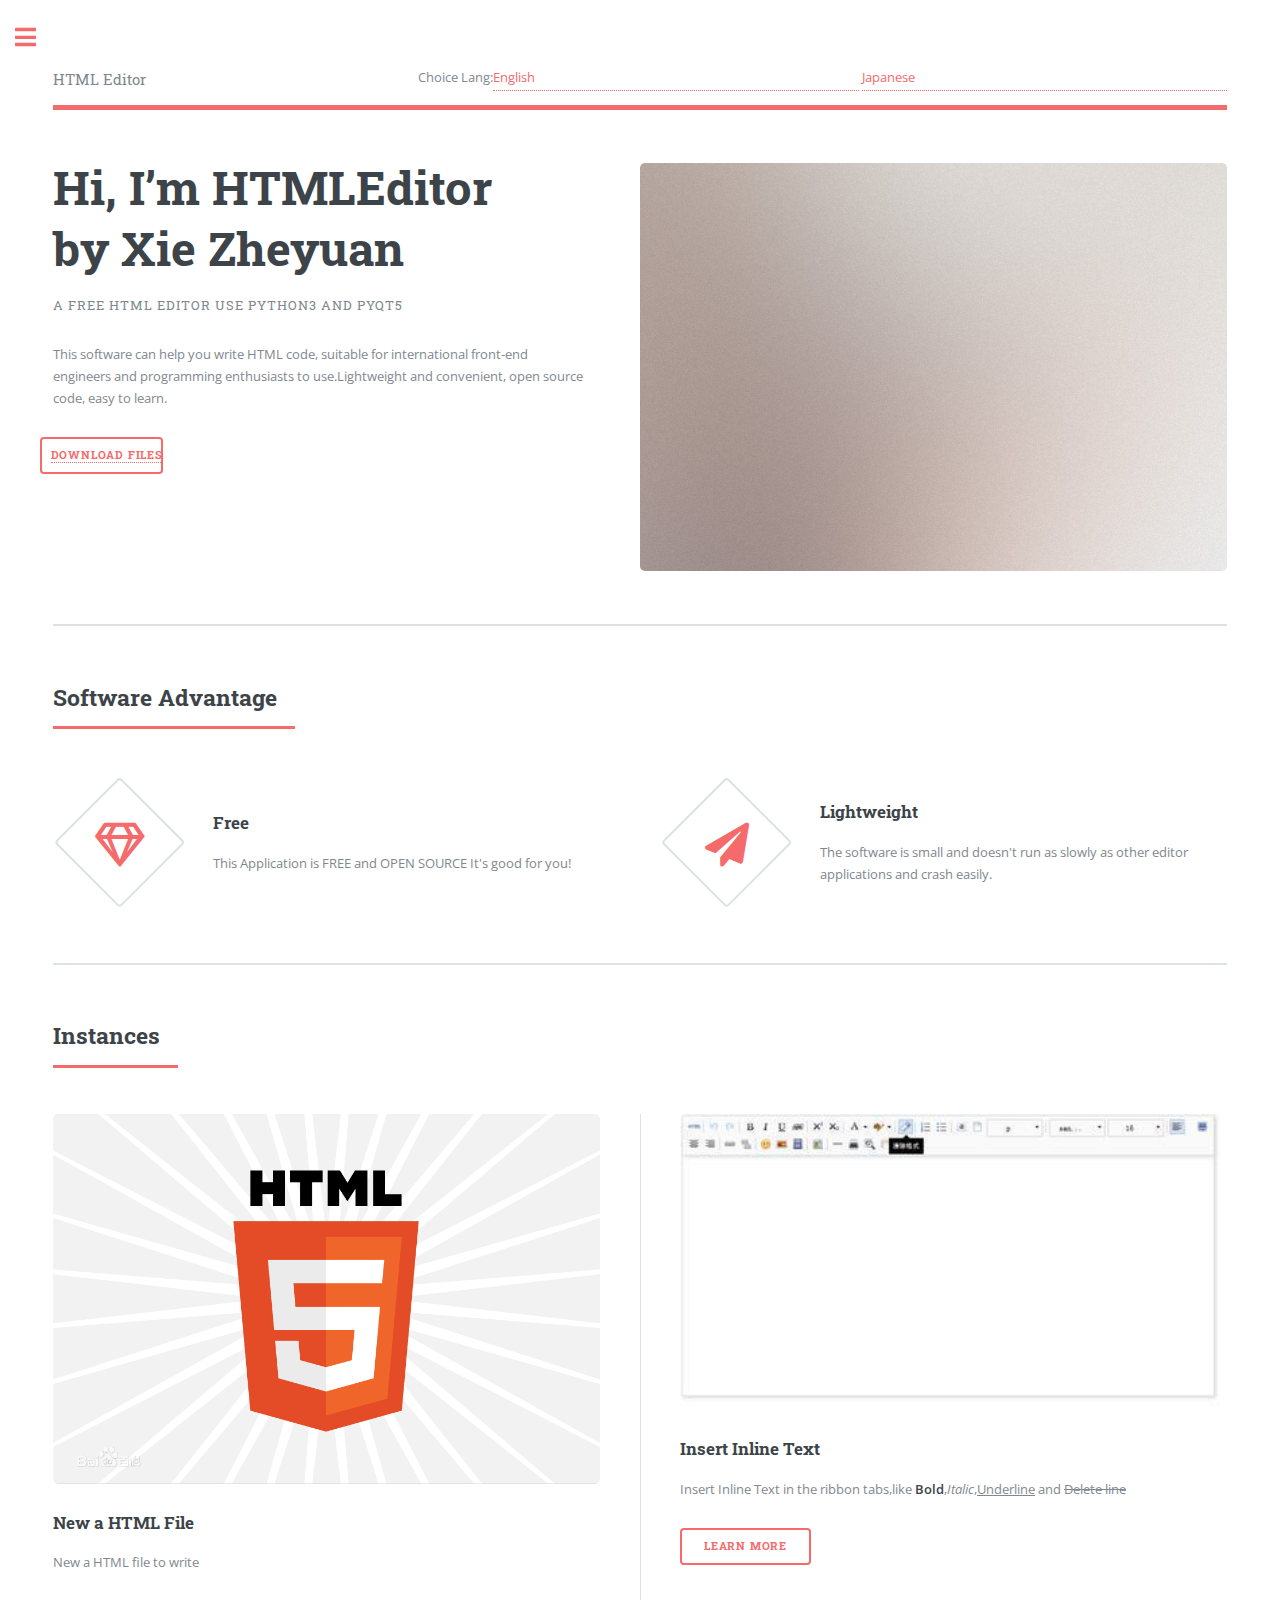
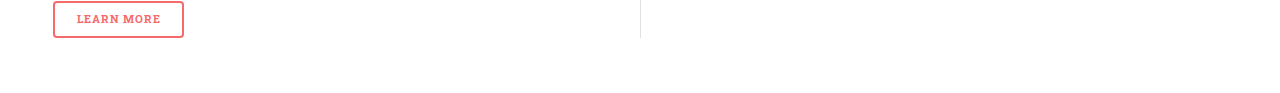
==== commit be1438cb: "Upgrade" ====
--- a/docs/index.html
+++ b/docs/index.html
@@ -6,7 +6,7 @@
 -->
 <html>
 	<head>
-		<title>Editorial by HTML5 UP</title>
+		<title>HTML Editor</title>
 		<meta charset="utf-8" />
 		<meta name="viewport" content="width=device-width, initial-scale=1, user-scalable=no" />
 		<link rel="stylesheet" href="assets/css/main.css" />
@@ -23,7 +23,7 @@
 							<!-- Header -->
 								<header id="header">
 									<a href="index.html" class="logo">HTML Editor</a>
-									An application
+									Choice Lang:<a href="index.html">English</a>&nbsp;<a href="index.jp.html">Japanese</a>
 								</header>
 
 							<!-- Banner -->
@@ -136,7 +136,7 @@
 									<p>Please don't disturb me if there is nothing wrong. Thank you for your cooperation.</p>
 									<ul class="contact">
 										<li class="icon solid fa-envelope"><a href="mailto:billy03282@163.com">billy03282@163.com</a></li>
-										<li class="icon solid fa-phone">+86 (0731) 18670026827</li>
+
 										<li class="icon solid fa-home">Meixihu street, Yuelu district, Changsha city, Hunan province, China<br />
 										</li>
 									</ul>
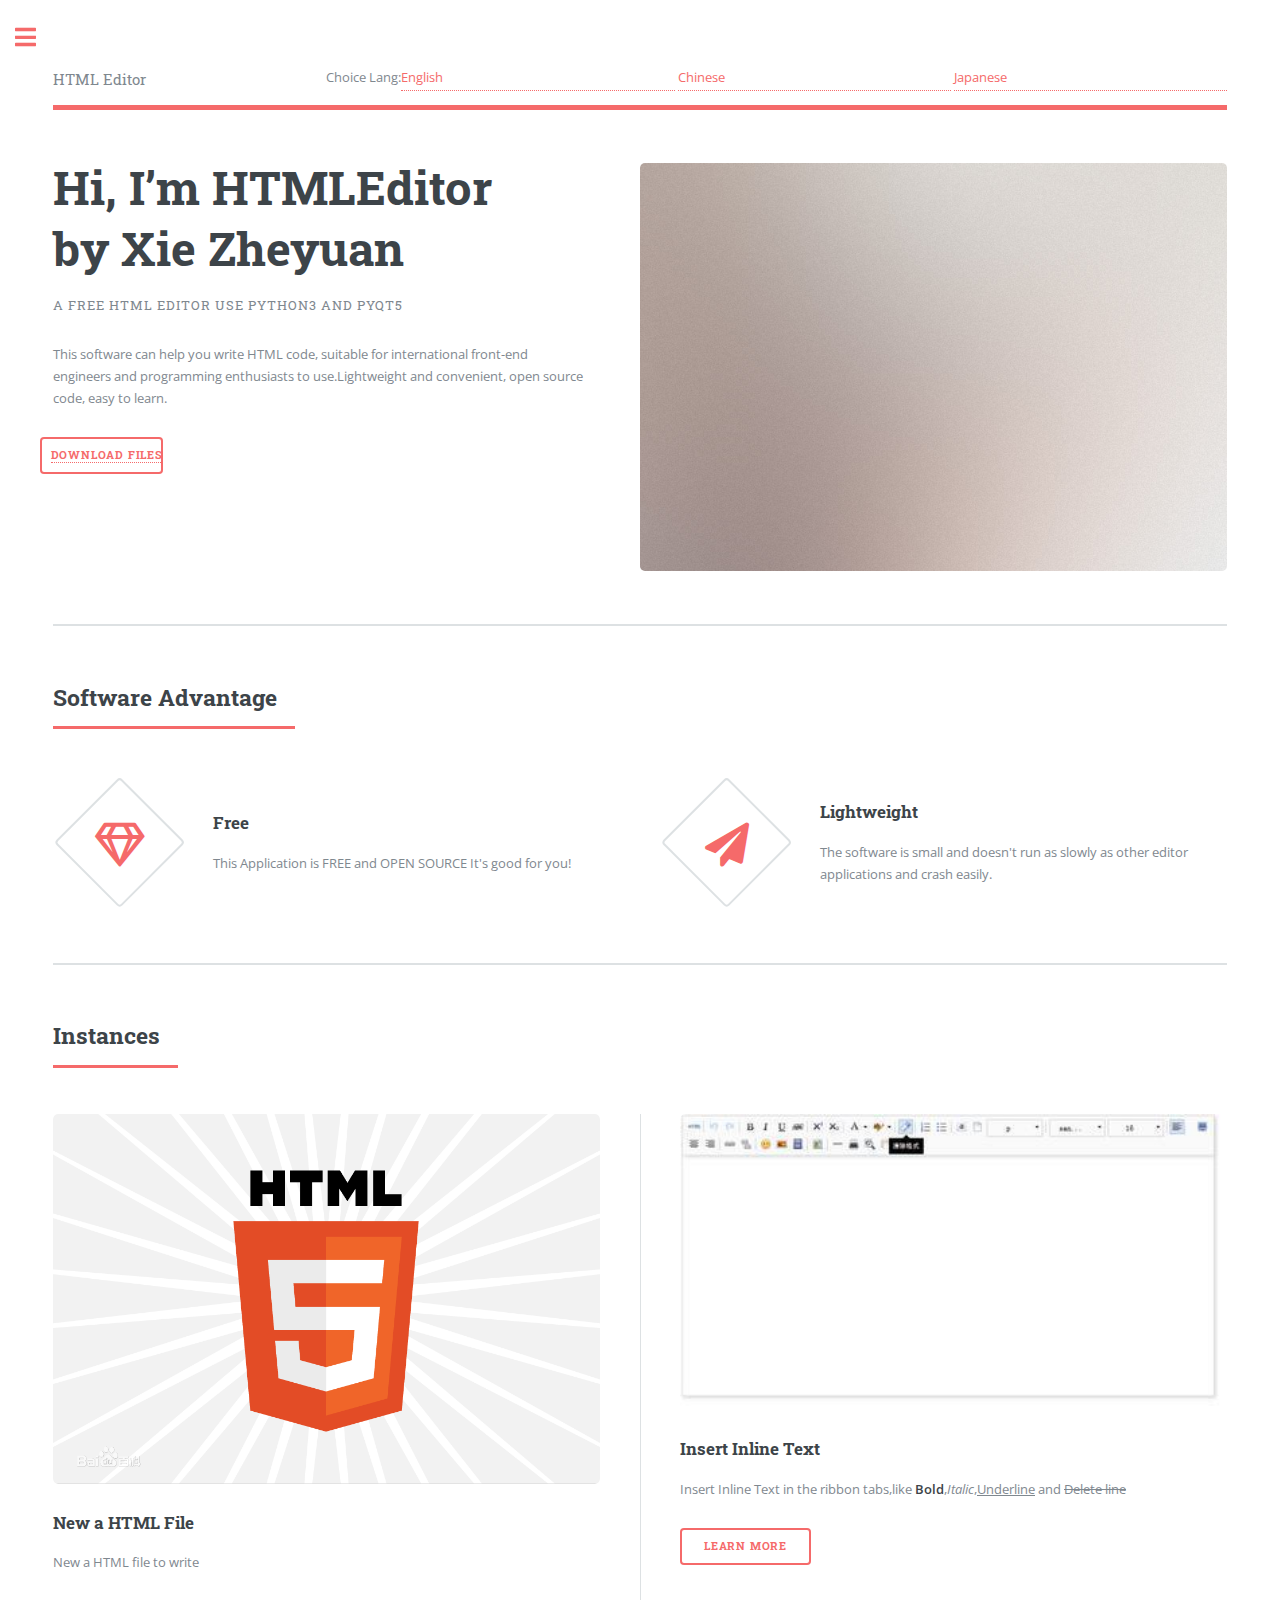
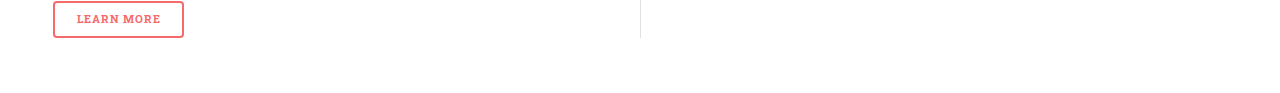
==== commit d122b52e: "Upgrade" ====
--- a/docs/index.html
+++ b/docs/index.html
@@ -23,7 +23,7 @@
 							<!-- Header -->
 								<header id="header">
 									<a href="index.html" class="logo">HTML Editor</a>
-									Choice Lang:<a href="index.html">English</a>&nbsp;<a href="index.jp.html">Japanese</a>
+									Choice Lang:<a href="index.html">English</a>&nbsp;<a href="index.cn.html">Chinese</a>&nbsp;<a href="index.jp.html">Japanese</a>
 								</header>
 
 							<!-- Banner -->
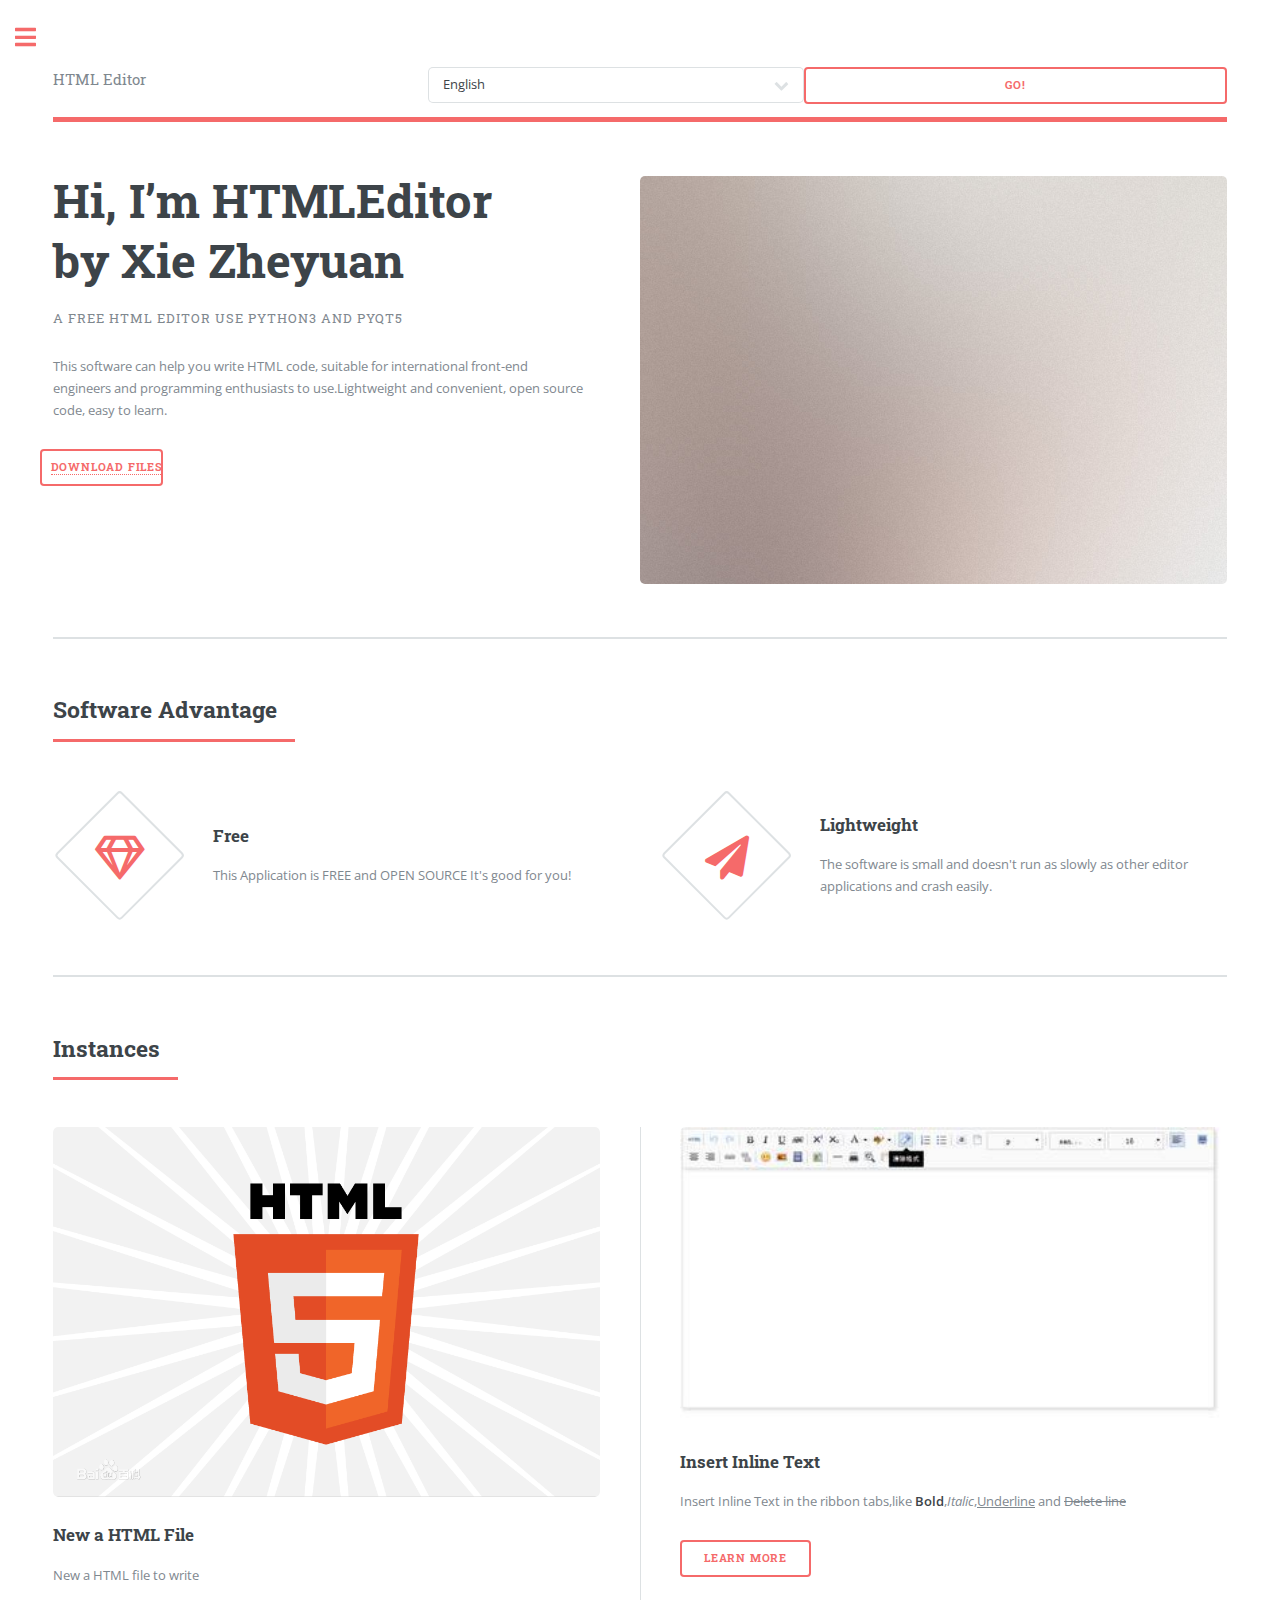
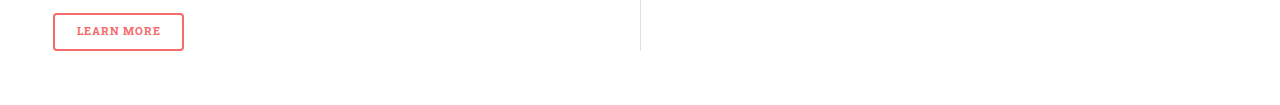
==== commit e857c67c: "upgrade" ====
--- a/docs/index.html
+++ b/docs/index.html
@@ -23,7 +23,14 @@
 							<!-- Header -->
 								<header id="header">
 									<a href="index.html" class="logo">HTML Editor</a>
-									Choice Lang:<a href="index.html">English</a>&nbsp;<a href="index.cn.html">Chinese</a>&nbsp;<a href="index.jp.html">Japanese</a>
+									<label>
+										<select id="AreaId">
+											<option >English</option>
+											<option>Chinese</option>
+											<option>Japanese</option>
+										</select>
+									</label>
+									<button onclick="choice()">Go!</button>
 								</header>
 
 							<!-- Banner -->
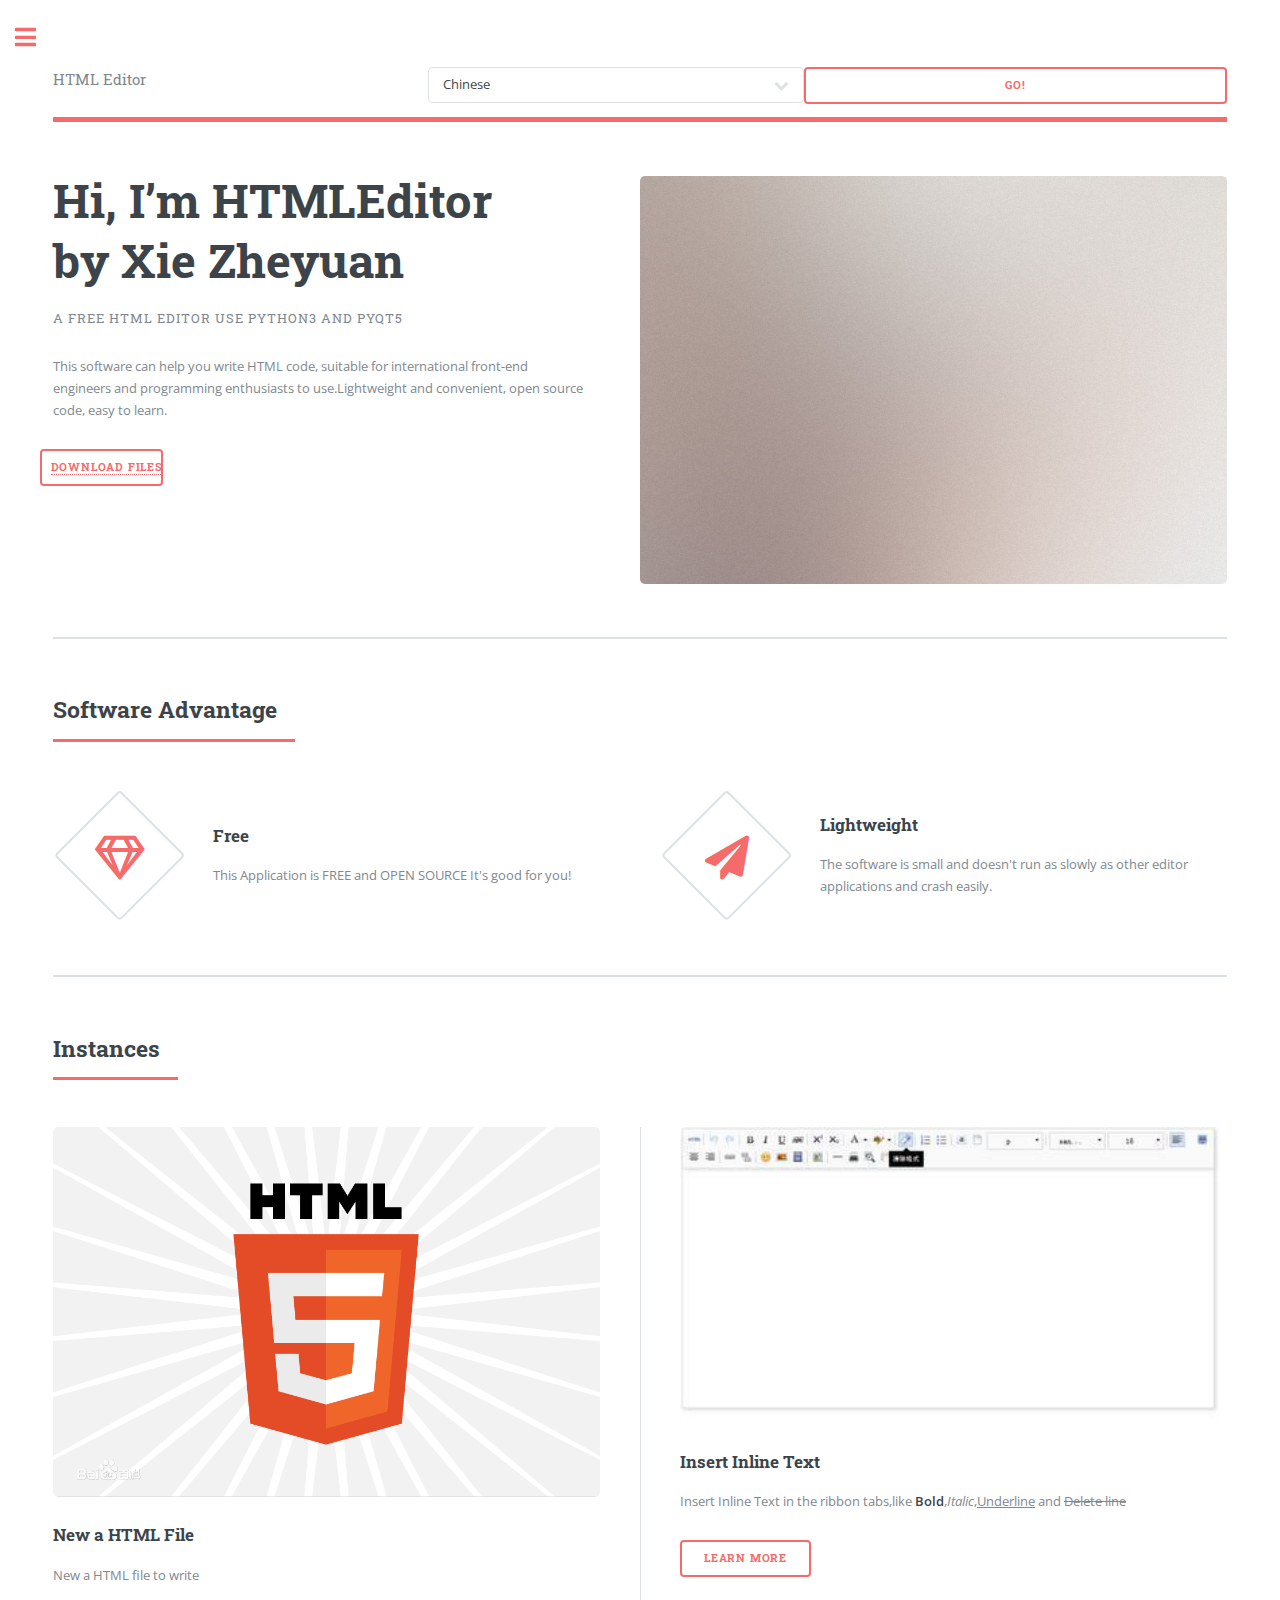
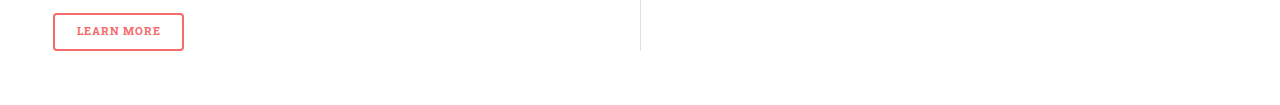
==== commit 08946c2c: "Upgrade" ====
--- a/docs/index.html
+++ b/docs/index.html
@@ -4,12 +4,40 @@
 	html5up.net | @ajlkn
 	Free for personal and commercial use under the CCA 3.0 license (html5up.net/license)
 -->
-<html>
+<html lang="en">
 	<head>
 		<title>HTML Editor</title>
 		<meta charset="utf-8" />
 		<meta name="viewport" content="width=device-width, initial-scale=1, user-scalable=no" />
 		<link rel="stylesheet" href="assets/css/main.css" />
+		<script>
+			function choice() {
+				var index=document.getElementById("AreaId").selectedIndex;//获取当前选择项的索引.
+				document.getElementById("AreaId").options[index].text;//获取当前选择项的文本.
+
+				document.getElementById("AreaId").options[index].innerHTML;//获取当前选择项的文本.
+
+				var obj=document.getElementById("AreaId");
+				for(i=0;i<obj.length;i++) {//下拉框的长度就是它的选项数.
+
+					if(obj[i].selected === true) {
+
+						var text=obj[i].text;//获取当前选择项的文本.
+
+					}
+
+				}
+				if( text === "English"){
+					window.location="https://xiezheyuan.github.io/HTMLEditor/index.html"
+				}
+				if( text === "Chinese"){
+					window.location="https://xiezheyuan.github.io/HTMLEditor/index.cn.html"
+				}
+				if( text === "Japanese"){
+					window.location="https://xiezheyuan.github.io/HTMLEditor/index.jp.html"
+				}
+			}
+		</script>
 	</head>
 	<body class="is-preload">
 
@@ -25,7 +53,7 @@
 									<a href="index.html" class="logo">HTML Editor</a>
 									<label>
 										<select id="AreaId">
-											<option >English</option>
+											
 											<option>Chinese</option>
 											<option>Japanese</option>
 										</select>
